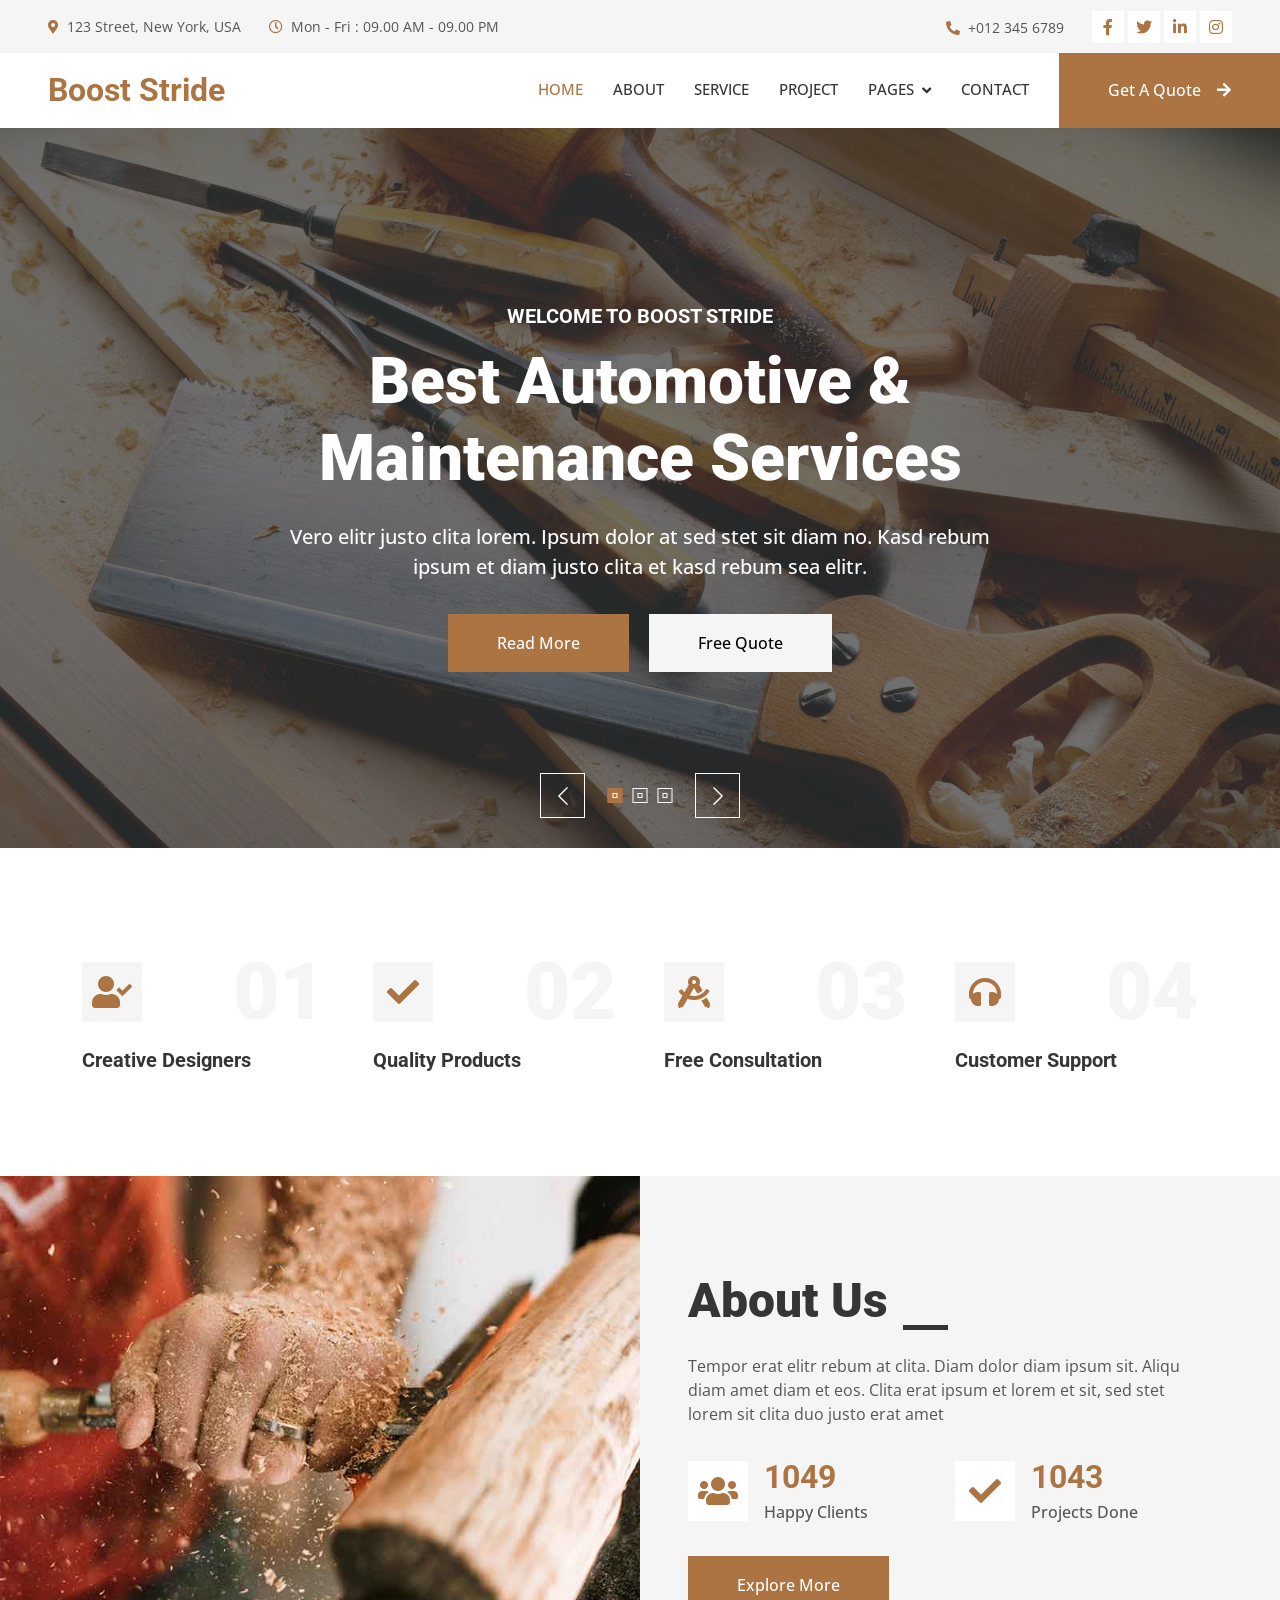
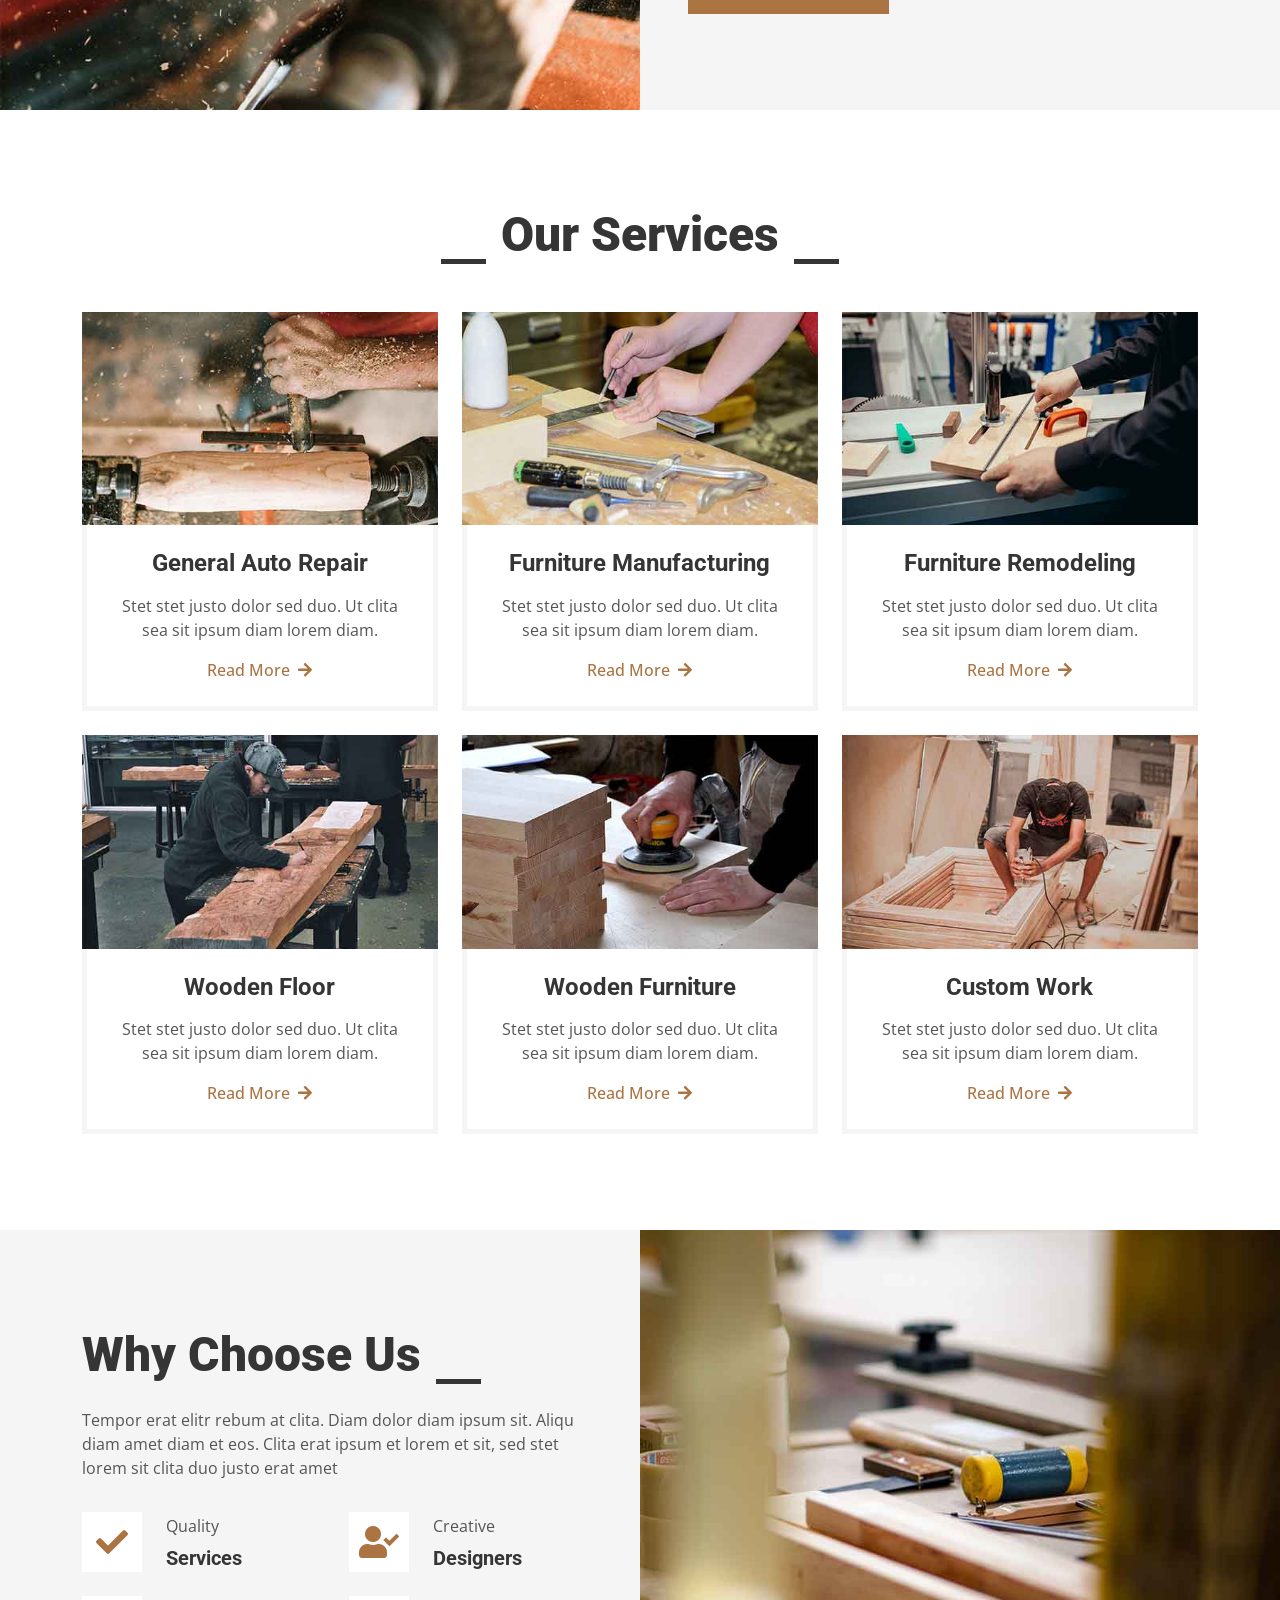
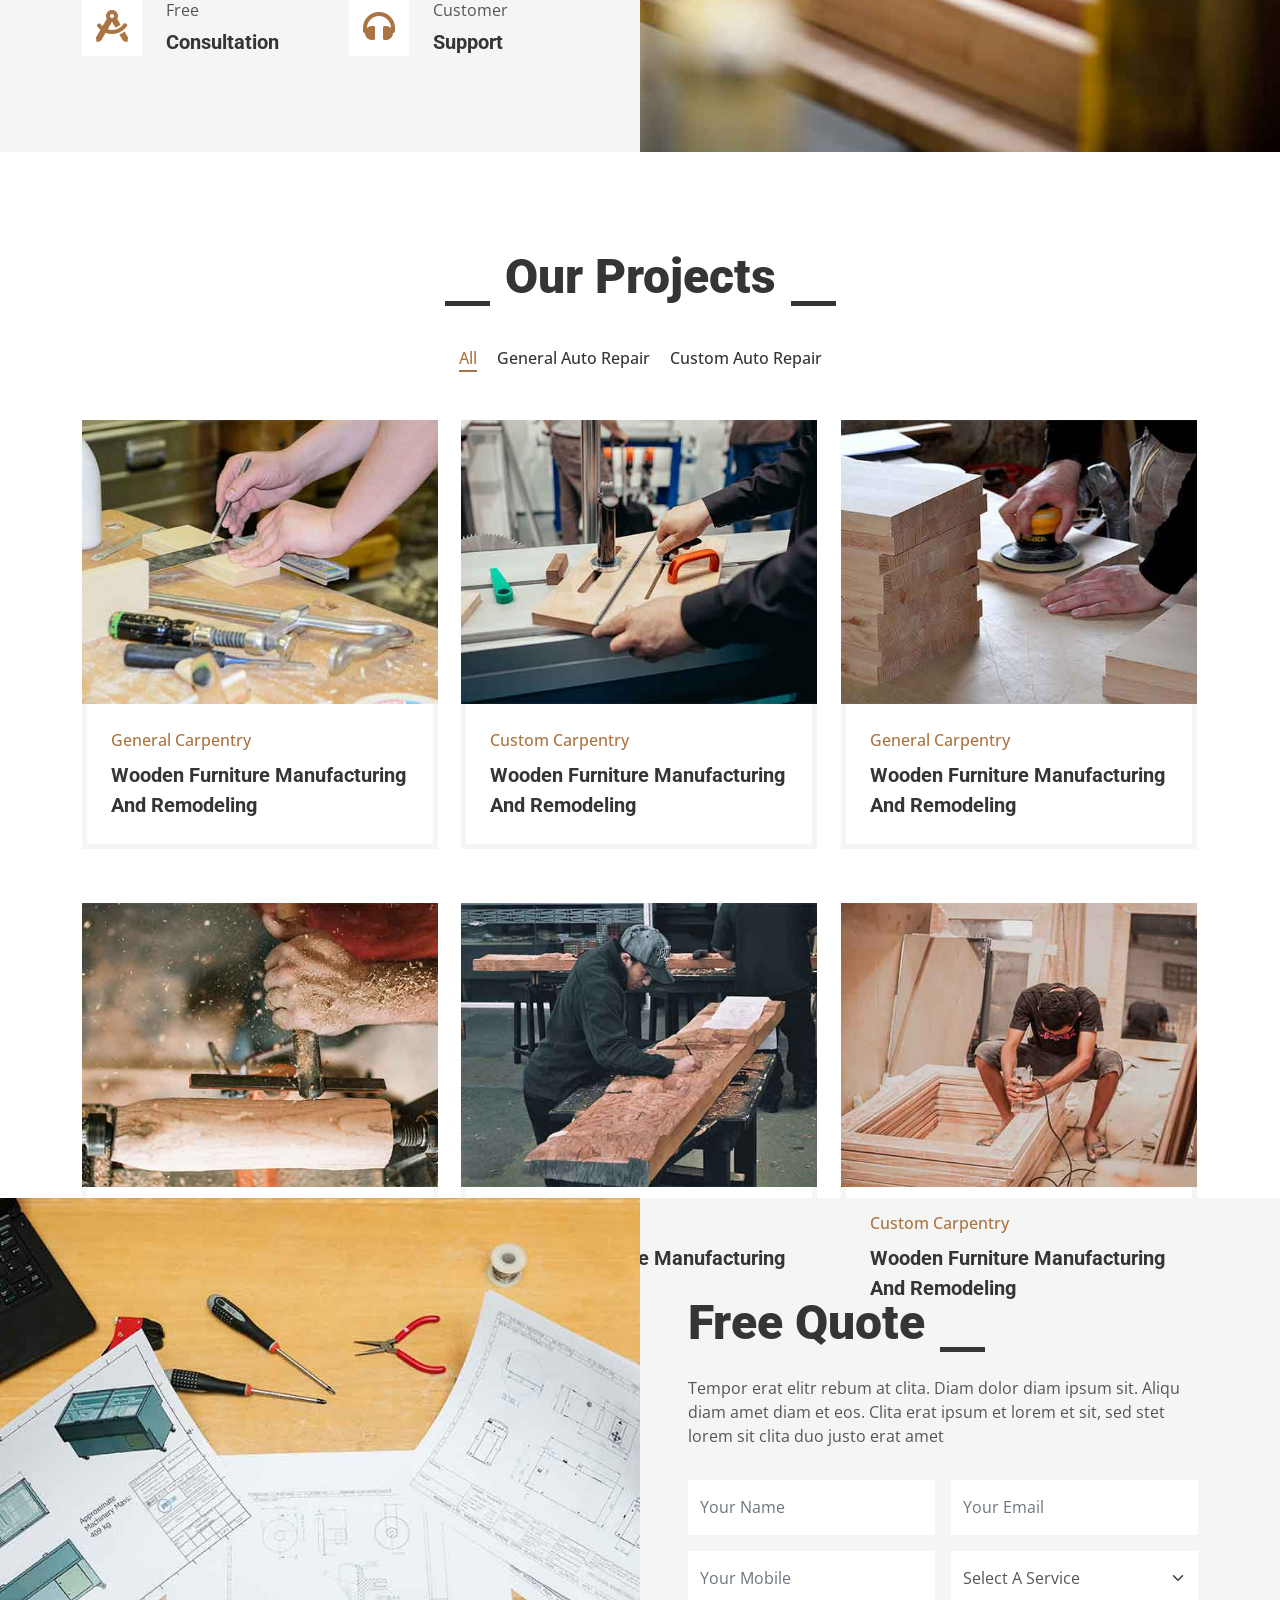
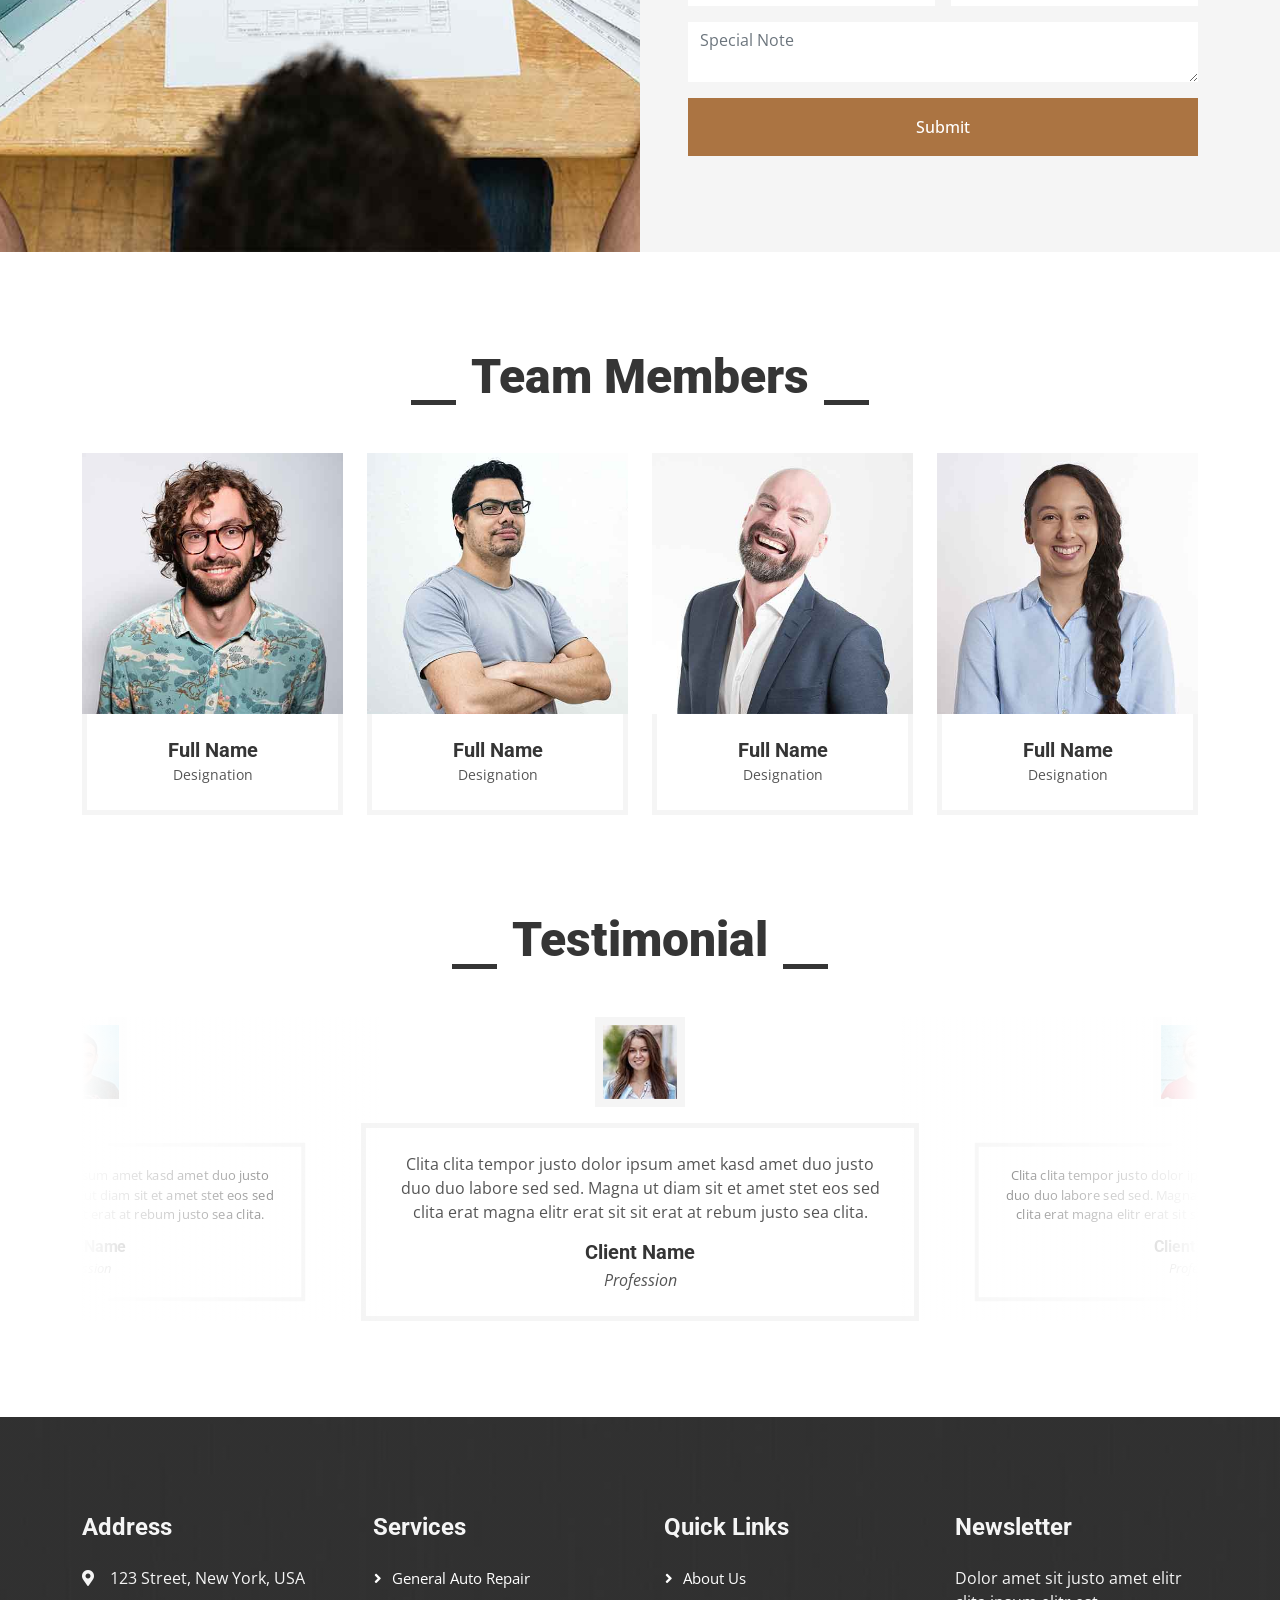
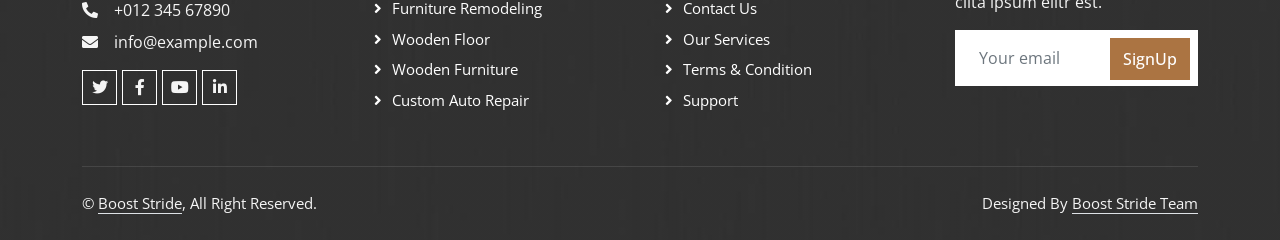
==== index.html @ af83fab2 "Project Begins" ====
<!DOCTYPE html>
<html lang="en">

<head>
    <meta charset="utf-8">
    <title>Boost Stride - Professional Auto Shop</title>
    <meta content="width=device-width, initial-scale=1.0" name="viewport">
    <meta content="" name="keywords">
    <meta content="" name="description">

    <!-- Favicon -->
    <link href="img/favicon.ico" rel="icon">

    <!-- Google Web Fonts -->
    <link rel="preconnect" href="https://fonts.googleapis.com">
    <link rel="preconnect" href="https://fonts.gstatic.com" crossorigin>
    <link
        href="https://fonts.googleapis.com/css2?family=Open+Sans:wght@400;500&family=Roboto:wght@500;700;900&display=swap"
        rel="stylesheet">

    <!-- Icon Font Stylesheet -->
    <link href="https://cdnjs.cloudflare.com/ajax/libs/font-awesome/5.10.0/css/all.min.css" rel="stylesheet">
    <link href="https://cdn.jsdelivr.net/npm/bootstrap-icons@1.4.1/font/bootstrap-icons.css" rel="stylesheet">

    <!-- Libraries Stylesheet -->
    <link href="lib/animate/animate.min.css" rel="stylesheet">
    <link href="lib/owlcarousel/assets/owl.carousel.min.css" rel="stylesheet">
    <link href="lib/lightbox/css/lightbox.min.css" rel="stylesheet">

    <!-- Customized Bootstrap Stylesheet -->
    <link href="css/bootstrap.min.css" rel="stylesheet">

    <!-- Template Stylesheet -->
    <link href="css/style.css" rel="stylesheet">
</head>

<body>
    <!-- Spinner Start -->
    <div id="spinner"
        class="show bg-white position-fixed translate-middle w-100 vh-100 top-50 start-50 d-flex align-items-center justify-content-center">
        <div class="spinner-grow text-primary" style="width: 3rem; height: 3rem;" role="status">
            <span class="sr-only">Loading...</span>
        </div>
    </div>
    <!-- Spinner End -->


    <!-- Topbar Start -->
    <div class="container-fluid bg-light p-0">
        <div class="row gx-0 d-none d-lg-flex">
            <div class="col-lg-7 px-5 text-start">
                <div class="h-100 d-inline-flex align-items-center py-3 me-4">
                    <small class="fa fa-map-marker-alt text-primary me-2"></small>
                    <small>123 Street, New York, USA</small>
                </div>
                <div class="h-100 d-inline-flex align-items-center py-3">
                    <small class="far fa-clock text-primary me-2"></small>
                    <small>Mon - Fri : 09.00 AM - 09.00 PM</small>
                </div>
            </div>
            <div class="col-lg-5 px-5 text-end">
                <div class="h-100 d-inline-flex align-items-center py-3 me-4">
                    <small class="fa fa-phone-alt text-primary me-2"></small>
                    <small>+012 345 6789</small>
                </div>
                <div class="h-100 d-inline-flex align-items-center">
                    <a class="btn btn-sm-square bg-white text-primary me-1" href=""><i
                            class="fab fa-facebook-f"></i></a>
                    <a class="btn btn-sm-square bg-white text-primary me-1" href=""><i class="fab fa-twitter"></i></a>
                    <a class="btn btn-sm-square bg-white text-primary me-1" href=""><i
                            class="fab fa-linkedin-in"></i></a>
                    <a class="btn btn-sm-square bg-white text-primary me-0" href=""><i class="fab fa-instagram"></i></a>
                </div>
            </div>
        </div>
    </div>
    <!-- Topbar End -->


    <!-- Navbar Start -->
    <nav class="navbar navbar-expand-lg bg-white navbar-light sticky-top p-0">
        <a href="index.html" class="navbar-brand d-flex align-items-center px-4 px-lg-5">
            <h2 class="m-0 text-primary">Boost Stride</h2>
        </a>
        <button type="button" class="navbar-toggler me-4" data-bs-toggle="collapse" data-bs-target="#navbarCollapse">
            <span class="navbar-toggler-icon"></span>
        </button>
        <div class="collapse navbar-collapse" id="navbarCollapse">
            <div class="navbar-nav ms-auto p-4 p-lg-0">
                <a href="index.html" class="nav-item nav-link active">Home</a>
                <a href="about.html" class="nav-item nav-link">About</a>
                <a href="service.html" class="nav-item nav-link">Service</a>
                <a href="project.html" class="nav-item nav-link">Project</a>
                <div class="nav-item dropdown">
                    <a href="#" class="nav-link dropdown-toggle" data-bs-toggle="dropdown">Pages</a>
                    <div class="dropdown-menu fade-up m-0">
                        <a href="feature.html" class="dropdown-item">Feature</a>
                        <a href="quote.html" class="dropdown-item">Free Quote</a>
                        <a href="team.html" class="dropdown-item">Our Team</a>
                        <a href="testimonial.html" class="dropdown-item">Testimonial</a>
                        <a href="404.html" class="dropdown-item">404 Page</a>
                    </div>
                </div>
                <a href="contact.html" class="nav-item nav-link">Contact</a>
            </div>
            <a href="" class="btn btn-primary py-4 px-lg-5 d-none d-lg-block">Get A Quote<i
                    class="fa fa-arrow-right ms-3"></i></a>
        </div>
    </nav>
    <!-- Navbar End -->


    <!-- Carousel Start -->
    <div class="container-fluid p-0 pb-5">
        <div class="owl-carousel header-carousel position-relative">
            <div class="owl-carousel-item position-relative">
                <img class="img-fluid" src="img/carousel-1.jpg" alt="">
                <div class="position-absolute top-0 start-0 w-100 h-100 d-flex align-items-center"
                    style="background: rgba(53, 53, 53, .7);">
                    <div class="container">
                        <div class="row justify-content-center">
                            <div class="col-12 col-lg-8 text-center">
                                <h5 class="text-white text-uppercase mb-3 animated slideInDown">Welcome To Boost Stride
                                </h5>
                                <h1 class="display-3 text-white animated slideInDown mb-4">Best Automotive & Maintenance
                                    Services</h1>
                                <p class="fs-5 fw-medium text-white mb-4 pb-2">Vero elitr justo clita lorem. Ipsum dolor
                                    at sed stet sit diam no. Kasd rebum ipsum et diam justo clita et kasd rebum sea
                                    elitr.</p>
                                <a href="" class="btn btn-primary py-md-3 px-md-5 me-3 animated slideInLeft">Read
                                    More</a>
                                <a href="" class="btn btn-light py-md-3 px-md-5 animated slideInRight">Free Quote</a>
                            </div>
                        </div>
                    </div>
                </div>
            </div>
            <div class="owl-carousel-item position-relative">
                <img class="img-fluid" src="img/carousel-2.jpg" alt="">
                <div class="position-absolute top-0 start-0 w-100 h-100 d-flex align-items-center"
                    style="background: rgba(53, 53, 53, .7);">
                    <div class="container">
                        <div class="row justify-content-center">
                            <div class="col-12 col-lg-8 text-center">
                                <h5 class="text-white text-uppercase mb-3 animated slideInDown">Welcome To Boost Stride
                                </h5>
                                <h1 class="display-3 text-white animated slideInDown mb-4">Best Automotive & Maintenance
                                    Services</h1>
                                <p class="fs-5 fw-medium text-white mb-4 pb-2">Vero elitr justo clita lorem. Ipsum dolor
                                    at sed stet sit diam no. Kasd rebum ipsum et diam justo clita et kasd rebum sea
                                    elitr.</p>
                                <a href="" class="btn btn-primary py-md-3 px-md-5 me-3 animated slideInLeft">Read
                                    More</a>
                                <a href="" class="btn btn-light py-md-3 px-md-5 animated slideInRight">Free Quote</a>
                            </div>
                        </div>
                    </div>
                </div>
            </div>
            <div class="owl-carousel-item position-relative">
                <img class="img-fluid" src="img/carousel-3.jpg" alt="">
                <div class="position-absolute top-0 start-0 w-100 h-100 d-flex align-items-center"
                    style="background: rgba(53, 53, 53, .7);">
                    <div class="container">
                        <div class="row justify-content-center">
                            <div class="col-12 col-lg-8 text-center">
                                <h5 class="text-white text-uppercase mb-3 animated slideInDown">Welcome To Boost Stride
                                </h5>
                                <h1 class="display-3 text-white animated slideInDown mb-4">Best Automotive & Maintenance
                                    Services</h1>
                                <p class="fs-5 fw-medium text-white mb-4 pb-2">Vero elitr justo clita lorem. Ipsum dolor
                                    at sed stet sit diam no. Kasd rebum ipsum et diam justo clita et kasd rebum sea
                                    elitr.</p>
                                <a href="" class="btn btn-primary py-md-3 px-md-5 me-3 animated slideInLeft">Read
                                    More</a>
                                <a href="" class="btn btn-light py-md-3 px-md-5 animated slideInRight">Free Quote</a>
                            </div>
                        </div>
                    </div>
                </div>
            </div>
        </div>
    </div>
    <!-- Carousel End -->


    <!-- Feature Start -->
    <div class="container-xxl py-5">
        <div class="container">
            <div class="row g-5">
                <div class="col-md-6 col-lg-3 wow fadeIn" data-wow-delay="0.1s">
                    <div class="d-flex align-items-center justify-content-between mb-2">
                        <div class="d-flex align-items-center justify-content-center bg-light"
                            style="width: 60px; height: 60px;">
                            <i class="fa fa-user-check fa-2x text-primary"></i>
                        </div>
                        <h1 class="display-1 text-light mb-0">01</h1>
                    </div>
                    <h5>Creative Designers</h5>
                </div>
                <div class="col-md-6 col-lg-3 wow fadeIn" data-wow-delay="0.3s">
                    <div class="d-flex align-items-center justify-content-between mb-2">
                        <div class="d-flex align-items-center justify-content-center bg-light"
                            style="width: 60px; height: 60px;">
                            <i class="fa fa-check fa-2x text-primary"></i>
                        </div>
                        <h1 class="display-1 text-light mb-0">02</h1>
                    </div>
                    <h5>Quality Products</h5>
                </div>
                <div class="col-md-6 col-lg-3 wow fadeIn" data-wow-delay="0.5s">
                    <div class="d-flex align-items-center justify-content-between mb-2">
                        <div class="d-flex align-items-center justify-content-center bg-light"
                            style="width: 60px; height: 60px;">
                            <i class="fa fa-drafting-compass fa-2x text-primary"></i>
                        </div>
                        <h1 class="display-1 text-light mb-0">03</h1>
                    </div>
                    <h5>Free Consultation</h5>
                </div>
                <div class="col-md-6 col-lg-3 wow fadeIn" data-wow-delay="0.7s">
                    <div class="d-flex align-items-center justify-content-between mb-2">
                        <div class="d-flex align-items-center justify-content-center bg-light"
                            style="width: 60px; height: 60px;">
                            <i class="fa fa-headphones fa-2x text-primary"></i>
                        </div>
                        <h1 class="display-1 text-light mb-0">04</h1>
                    </div>
                    <h5>Customer Support</h5>
                </div>
            </div>
        </div>
    </div>
    <!-- Feature Start -->



    <!-- About Start -->
    <div class="container-fluid bg-light overflow-hidden my-5 px-lg-0">
        <div class="container about px-lg-0">
            <div class="row g-0 mx-lg-0">
                <div class="col-lg-6 ps-lg-0" style="min-height: 400px;">
                    <div class="position-relative h-100">
                        <img class="position-absolute img-fluid w-100 h-100" src="img/about.jpg"
                            style="object-fit: cover;" alt="">
                    </div>
                </div>
                <div class="col-lg-6 about-text py-5 wow fadeIn" data-wow-delay="0.5s">
                    <div class="p-lg-5 pe-lg-0">
                        <div class="section-title text-start">
                            <h1 class="display-5 mb-4">About Us</h1>
                        </div>
                        <p class="mb-4 pb-2">Tempor erat elitr rebum at clita. Diam dolor diam ipsum sit. Aliqu diam
                            amet diam et eos. Clita erat ipsum et lorem et sit, sed stet lorem sit clita duo justo erat
                            amet</p>
                        <div class="row g-4 mb-4 pb-2">
                            <div class="col-sm-6 wow fadeIn" data-wow-delay="0.1s">
                                <div class="d-flex align-items-center">
                                    <div class="d-flex flex-shrink-0 align-items-center justify-content-center bg-white"
                                        style="width: 60px; height: 60px;">
                                        <i class="fa fa-users fa-2x text-primary"></i>
                                    </div>
                                    <div class="ms-3">
                                        <h2 class="text-primary mb-1" data-toggle="counter-up">1234</h2>
                                        <p class="fw-medium mb-0">Happy Clients</p>
                                    </div>
                                </div>
                            </div>
                            <div class="col-sm-6 wow fadeIn" data-wow-delay="0.3s">
                                <div class="d-flex align-items-center">
                                    <div class="d-flex flex-shrink-0 align-items-center justify-content-center bg-white"
                                        style="width: 60px; height: 60px;">
                                        <i class="fa fa-check fa-2x text-primary"></i>
                                    </div>
                                    <div class="ms-3">
                                        <h2 class="text-primary mb-1" data-toggle="counter-up">1234</h2>
                                        <p class="fw-medium mb-0">Projects Done</p>
                                    </div>
                                </div>
                            </div>
                        </div>
                        <a href="" class="btn btn-primary py-3 px-5">Explore More</a>
                    </div>
                </div>
            </div>
        </div>
    </div>
    <!-- About End -->


    <!-- Service Start -->
    <div class="container-xxl py-5">
        <div class="container">
            <div class="section-title text-center">
                <h1 class="display-5 mb-5">Our Services</h1>
            </div>
            <div class="row g-4">
                <div class="col-md-6 col-lg-4 wow fadeInUp" data-wow-delay="0.1s">
                    <div class="service-item">
                        <div class="overflow-hidden">
                            <img class="img-fluid" src="img/service-1.jpg" alt="">
                        </div>
                        <div class="p-4 text-center border border-5 border-light border-top-0">
                            <h4 class="mb-3">General Auto Repair</h4>
                            <p>Stet stet justo dolor sed duo. Ut clita sea sit ipsum diam lorem diam.</p>
                            <a class="fw-medium" href="">Read More<i class="fa fa-arrow-right ms-2"></i></a>
                        </div>
                    </div>
                </div>
                <div class="col-md-6 col-lg-4 wow fadeInUp" data-wow-delay="0.3s">
                    <div class="service-item">
                        <div class="overflow-hidden">
                            <img class="img-fluid" src="img/service-2.jpg" alt="">
                        </div>
                        <div class="p-4 text-center border border-5 border-light border-top-0">
                            <h4 class="mb-3">Furniture Manufacturing</h4>
                            <p>Stet stet justo dolor sed duo. Ut clita sea sit ipsum diam lorem diam.</p>
                            <a class="fw-medium" href="">Read More<i class="fa fa-arrow-right ms-2"></i></a>
                        </div>
                    </div>
                </div>
                <div class="col-md-6 col-lg-4 wow fadeInUp" data-wow-delay="0.5s">
                    <div class="service-item">
                        <div class="overflow-hidden">
                            <img class="img-fluid" src="img/service-3.jpg" alt="">
                        </div>
                        <div class="p-4 text-center border border-5 border-light border-top-0">
                            <h4 class="mb-3">Furniture Remodeling</h4>
                            <p>Stet stet justo dolor sed duo. Ut clita sea sit ipsum diam lorem diam.</p>
                            <a class="fw-medium" href="">Read More<i class="fa fa-arrow-right ms-2"></i></a>
                        </div>
                    </div>
                </div>
                <div class="col-md-6 col-lg-4 wow fadeInUp" data-wow-delay="0.1s">
                    <div class="service-item">
                        <div class="overflow-hidden">
                            <img class="img-fluid" src="img/service-4.jpg" alt="">
                        </div>
                        <div class="p-4 text-center border border-5 border-light border-top-0">
                            <h4 class="mb-3">Wooden Floor</h4>
                            <p>Stet stet justo dolor sed duo. Ut clita sea sit ipsum diam lorem diam.</p>
                            <a class="fw-medium" href="">Read More<i class="fa fa-arrow-right ms-2"></i></a>
                        </div>
                    </div>
                </div>
                <div class="col-md-6 col-lg-4 wow fadeInUp" data-wow-delay="0.3s">
                    <div class="service-item">
                        <div class="overflow-hidden">
                            <img class="img-fluid" src="img/service-5.jpg" alt="">
                        </div>
                        <div class="p-4 text-center border border-5 border-light border-top-0">
                            <h4 class="mb-3">Wooden Furniture</h4>
                            <p>Stet stet justo dolor sed duo. Ut clita sea sit ipsum diam lorem diam.</p>
                            <a class="fw-medium" href="">Read More<i class="fa fa-arrow-right ms-2"></i></a>
                        </div>
                    </div>
                </div>
                <div class="col-md-6 col-lg-4 wow fadeInUp" data-wow-delay="0.5s">
                    <div class="service-item">
                        <div class="overflow-hidden">
                            <img class="img-fluid" src="img/service-6.jpg" alt="">
                        </div>
                        <div class="p-4 text-center border border-5 border-light border-top-0">
                            <h4 class="mb-3">Custom Work</h4>
                            <p>Stet stet justo dolor sed duo. Ut clita sea sit ipsum diam lorem diam.</p>
                            <a class="fw-medium" href="">Read More<i class="fa fa-arrow-right ms-2"></i></a>
                        </div>
                    </div>
                </div>
            </div>
        </div>
    </div>
    <!-- Service End -->


    <!-- Feature Start -->
    <div class="container-fluid bg-light overflow-hidden my-5 px-lg-0">
        <div class="container feature px-lg-0">
            <div class="row g-0 mx-lg-0">
                <div class="col-lg-6 feature-text py-5 wow fadeIn" data-wow-delay="0.5s">
                    <div class="p-lg-5 ps-lg-0">
                        <div class="section-title text-start">
                            <h1 class="display-5 mb-4">Why Choose Us</h1>
                        </div>
                        <p class="mb-4 pb-2">Tempor erat elitr rebum at clita. Diam dolor diam ipsum sit. Aliqu diam
                            amet diam et eos. Clita erat ipsum et lorem et sit, sed stet lorem sit clita duo justo erat
                            amet</p>
                        <div class="row g-4">
                            <div class="col-6">
                                <div class="d-flex align-items-center">
                                    <div class="d-flex flex-shrink-0 align-items-center justify-content-center bg-white"
                                        style="width: 60px; height: 60px;">
                                        <i class="fa fa-check fa-2x text-primary"></i>
                                    </div>
                                    <div class="ms-4">
                                        <p class="mb-2">Quality</p>
                                        <h5 class="mb-0">Services</h5>
                                    </div>
                                </div>
                            </div>
                            <div class="col-6">
                                <div class="d-flex align-items-center">
                                    <div class="d-flex flex-shrink-0 align-items-center justify-content-center bg-white"
                                        style="width: 60px; height: 60px;">
                                        <i class="fa fa-user-check fa-2x text-primary"></i>
                                    </div>
                                    <div class="ms-4">
                                        <p class="mb-2">Creative</p>
                                        <h5 class="mb-0">Designers</h5>
                                    </div>
                                </div>
                            </div>
                            <div class="col-6">
                                <div class="d-flex align-items-center">
                                    <div class="d-flex flex-shrink-0 align-items-center justify-content-center bg-white"
                                        style="width: 60px; height: 60px;">
                                        <i class="fa fa-drafting-compass fa-2x text-primary"></i>
                                    </div>
                                    <div class="ms-4">
                                        <p class="mb-2">Free</p>
                                        <h5 class="mb-0">Consultation</h5>
                                    </div>
                                </div>
                            </div>
                            <div class="col-6">
                                <div class="d-flex align-items-center">
                                    <div class="d-flex flex-shrink-0 align-items-center justify-content-center bg-white"
                                        style="width: 60px; height: 60px;">
                                        <i class="fa fa-headphones fa-2x text-primary"></i>
                                    </div>
                                    <div class="ms-4">
                                        <p class="mb-2">Customer</p>
                                        <h5 class="mb-0">Support</h5>
                                    </div>
                                </div>
                            </div>
                        </div>
                    </div>
                </div>
                <div class="col-lg-6 pe-lg-0" style="min-height: 400px;">
                    <div class="position-relative h-100">
                        <img class="position-absolute img-fluid w-100 h-100" src="img/feature.jpg"
                            style="object-fit: cover;" alt="">
                    </div>
                </div>
            </div>
        </div>
    </div>
    <!-- Feature End -->


    <!-- Projects Start -->
    <div class="container-xxl py-5">
        <div class="container">
            <div class="section-title text-center">
                <h1 class="display-5 mb-5">Our Projects</h1>
            </div>
            <div class="row mt-n2 wow fadeInUp" data-wow-delay="0.3s">
                <div class="col-12 text-center">
                    <ul class="list-inline mb-5" id="portfolio-flters">
                        <li class="mx-2 active" data-filter="*">All</li>
                        <li class="mx-2" data-filter=".first">General Auto Repair</li>
                        <li class="mx-2" data-filter=".second">Custom Auto Repair</li>
                    </ul>
                </div>
            </div>
            <div class="row g-4 portfolio-container">
                <div class="col-lg-4 col-md-6 portfolio-item first wow fadeInUp" data-wow-delay="0.1s">
                    <div class="rounded overflow-hidden">
                        <div class="position-relative overflow-hidden">
                            <img class="img-fluid w-100" src="img/portfolio-1.jpg" alt="">
                            <div class="portfolio-overlay">
                                <a class="btn btn-square btn-outline-light mx-1" href="img/portfolio-1.jpg"
                                    data-lightbox="portfolio"><i class="fa fa-eye"></i></a>
                                <a class="btn btn-square btn-outline-light mx-1" href=""><i class="fa fa-link"></i></a>
                            </div>
                        </div>
                        <div class="border border-5 border-light border-top-0 p-4">
                            <p class="text-primary fw-medium mb-2">General Carpentry</p>
                            <h5 class="lh-base mb-0">Wooden Furniture Manufacturing And Remodeling</a>
                        </div>
                    </div>
                </div>
                <div class="col-lg-4 col-md-6 portfolio-item second wow fadeInUp" data-wow-delay="0.3s">
                    <div class="rounded overflow-hidden">
                        <div class="position-relative overflow-hidden">
                            <img class="img-fluid w-100" src="img/portfolio-2.jpg" alt="">
                            <div class="portfolio-overlay">
                                <a class="btn btn-square btn-outline-light mx-1" href="img/portfolio-2.jpg"
                                    data-lightbox="portfolio"><i class="fa fa-eye"></i></a>
                                <a class="btn btn-square btn-outline-light mx-1" href=""><i class="fa fa-link"></i></a>
                            </div>
                        </div>
                        <div class="border border-5 border-light border-top-0 p-4">
                            <p class="text-primary fw-medium mb-2">Custom Carpentry</p>
                            <h5 class="lh-base mb-0">Wooden Furniture Manufacturing And Remodeling</a>
                        </div>
                    </div>
                </div>
                <div class="col-lg-4 col-md-6 portfolio-item first wow fadeInUp" data-wow-delay="0.5s">
                    <div class="rounded overflow-hidden">
                        <div class="position-relative overflow-hidden">
                            <img class="img-fluid w-100" src="img/portfolio-3.jpg" alt="">
                            <div class="portfolio-overlay">
                                <a class="btn btn-square btn-outline-light mx-1" href="img/portfolio-3.jpg"
                                    data-lightbox="portfolio"><i class="fa fa-eye"></i></a>
                                <a class="btn btn-square btn-outline-light mx-1" href=""><i class="fa fa-link"></i></a>
                            </div>
                        </div>
                        <div class="border border-5 border-light border-top-0 p-4">
                            <p class="text-primary fw-medium mb-2">General Carpentry</p>
                            <h5 class="lh-base mb-0">Wooden Furniture Manufacturing And Remodeling</a>
                        </div>
                    </div>
                </div>
                <div class="col-lg-4 col-md-6 portfolio-item second wow fadeInUp" data-wow-delay="0.1s">
                    <div class="rounded overflow-hidden">
                        <div class="position-relative overflow-hidden">
                            <img class="img-fluid w-100" src="img/portfolio-4.jpg" alt="">
                            <div class="portfolio-overlay">
                                <a class="btn btn-square btn-outline-light mx-1" href="img/portfolio-4.jpg"
                                    data-lightbox="portfolio"><i class="fa fa-eye"></i></a>
                                <a class="btn btn-square btn-outline-light mx-1" href=""><i class="fa fa-link"></i></a>
                            </div>
                        </div>
                        <div class="border border-5 border-light border-top-0 p-4">
                            <p class="text-primary fw-medium mb-2">Custom Carpentry</p>
                            <h5 class="lh-base mb-0">Wooden Furniture Manufacturing And Remodeling</a>
                        </div>
                    </div>
                </div>
                <div class="col-lg-4 col-md-6 portfolio-item first wow fadeInUp" data-wow-delay="0.3s">
                    <div class="rounded overflow-hidden">
                        <div class="position-relative overflow-hidden">
                            <img class="img-fluid w-100" src="img/portfolio-5.jpg" alt="">
                            <div class="portfolio-overlay">
                                <a class="btn btn-square btn-outline-light mx-1" href="img/portfolio-5.jpg"
                                    data-lightbox="portfolio"><i class="fa fa-eye"></i></a>
                                <a class="btn btn-square btn-outline-light mx-1" href=""><i class="fa fa-link"></i></a>
                            </div>
                        </div>
                        <div class="border border-5 border-light border-top-0 p-4">
                            <p class="text-primary fw-medium mb-2">General Carpentry</p>
                            <h5 class="lh-base mb-0">Wooden Furniture Manufacturing And Remodeling</a>
                        </div>
                    </div>
                </div>
                <div class="col-lg-4 col-md-6 portfolio-item second wow fadeInUp" data-wow-delay="0.5s">
                    <div class="rounded overflow-hidden">
                        <div class="position-relative overflow-hidden">
                            <img class="img-fluid w-100" src="img/portfolio-6.jpg" alt="">
                            <div class="portfolio-overlay">
                                <a class="btn btn-square btn-outline-light mx-1" href="img/portfolio-6.jpg"
                                    data-lightbox="portfolio"><i class="fa fa-eye"></i></a>
                                <a class="btn btn-square btn-outline-light mx-1" href=""><i class="fa fa-link"></i></a>
                            </div>
                        </div>
                        <div class="border border-5 border-light border-top-0 p-4">
                            <p class="text-primary fw-medium mb-2">Custom Carpentry</p>
                            <h5 class="lh-base mb-0">Wooden Furniture Manufacturing And Remodeling</a>
                        </div>
                    </div>
                </div>
            </div>
        </div>
    </div>
    <!-- Projects End -->


    <!-- Quote Start -->
    <div class="container-fluid bg-light overflow-hidden my-5 px-lg-0">
        <div class="container quote px-lg-0">
            <div class="row g-0 mx-lg-0">
                <div class="col-lg-6 ps-lg-0" style="min-height: 400px;">
                    <div class="position-relative h-100">
                        <img class="position-absolute img-fluid w-100 h-100" src="img/quote.jpg"
                            style="object-fit: cover;" alt="">
                    </div>
                </div>
                <div class="col-lg-6 quote-text py-5 wow fadeIn" data-wow-delay="0.5s">
                    <div class="p-lg-5 pe-lg-0">
                        <div class="section-title text-start">
                            <h1 class="display-5 mb-4">Free Quote</h1>
                        </div>
                        <p class="mb-4 pb-2">Tempor erat elitr rebum at clita. Diam dolor diam ipsum sit. Aliqu diam
                            amet diam et eos. Clita erat ipsum et lorem et sit, sed stet lorem sit clita duo justo erat
                            amet</p>
                        <form>
                            <div class="row g-3">
                                <div class="col-12 col-sm-6">
                                    <input type="text" class="form-control border-0" placeholder="Your Name"
                                        style="height: 55px;">
                                </div>
                                <div class="col-12 col-sm-6">
                                    <input type="email" class="form-control border-0" placeholder="Your Email"
                                        style="height: 55px;">
                                </div>
                                <div class="col-12 col-sm-6">
                                    <input type="text" class="form-control border-0" placeholder="Your Mobile"
                                        style="height: 55px;">
                                </div>
                                <div class="col-12 col-sm-6">
                                    <select class="form-select border-0" style="height: 55px;">
                                        <option selected>Select A Service</option>
                                        <option value="1">Service 1</option>
                                        <option value="2">Service 2</option>
                                        <option value="3">Service 3</option>
                                    </select>
                                </div>
                                <div class="col-12">
                                    <textarea class="form-control border-0" placeholder="Special Note"></textarea>
                                </div>
                                <div class="col-12">
                                    <button class="btn btn-primary w-100 py-3" type="submit">Submit</button>
                                </div>
                            </div>
                        </form>
                    </div>
                </div>
            </div>
        </div>
    </div>
    <!-- Quote End -->


    <!-- Team Start -->
    <div class="container-xxl py-5">
        <div class="container">
            <div class="section-title text-center">
                <h1 class="display-5 mb-5">Team Members</h1>
            </div>
            <div class="row g-4">
                <div class="col-lg-3 col-md-6 wow fadeInUp" data-wow-delay="0.1s">
                    <div class="team-item">
                        <div class="overflow-hidden position-relative">
                            <img class="img-fluid" src="img/team-1.jpg" alt="">
                            <div class="team-social">
                                <a class="btn btn-square" href=""><i class="fab fa-facebook-f"></i></a>
                                <a class="btn btn-square" href=""><i class="fab fa-twitter"></i></a>
                                <a class="btn btn-square" href=""><i class="fab fa-instagram"></i></a>
                            </div>
                        </div>
                        <div class="text-center border border-5 border-light border-top-0 p-4">
                            <h5 class="mb-0">Full Name</h5>
                            <small>Designation</small>
                        </div>
                    </div>
                </div>
                <div class="col-lg-3 col-md-6 wow fadeInUp" data-wow-delay="0.3s">
                    <div class="team-item">
                        <div class="overflow-hidden position-relative">
                            <img class="img-fluid" src="img/team-2.jpg" alt="">
                            <div class="team-social">
                                <a class="btn btn-square" href=""><i class="fab fa-facebook-f"></i></a>
                                <a class="btn btn-square" href=""><i class="fab fa-twitter"></i></a>
                                <a class="btn btn-square" href=""><i class="fab fa-instagram"></i></a>
                            </div>
                        </div>
                        <div class="text-center border border-5 border-light border-top-0 p-4">
                            <h5 class="mb-0">Full Name</h5>
                            <small>Designation</small>
                        </div>
                    </div>
                </div>
                <div class="col-lg-3 col-md-6 wow fadeInUp" data-wow-delay="0.5s">
                    <div class="team-item">
                        <div class="overflow-hidden position-relative">
                            <img class="img-fluid" src="img/team-3.jpg" alt="">
                            <div class="team-social">
                                <a class="btn btn-square" href=""><i class="fab fa-facebook-f"></i></a>
                                <a class="btn btn-square" href=""><i class="fab fa-twitter"></i></a>
                                <a class="btn btn-square" href=""><i class="fab fa-instagram"></i></a>
                            </div>
                        </div>
                        <div class="text-center border border-5 border-light border-top-0 p-4">
                            <h5 class="mb-0">Full Name</h5>
                            <small>Designation</small>
                        </div>
                    </div>
                </div>
                <div class="col-lg-3 col-md-6 wow fadeInUp" data-wow-delay="0.7s">
                    <div class="team-item">
                        <div class="overflow-hidden position-relative">
                            <img class="img-fluid" src="img/team-4.jpg" alt="">
                            <div class="team-social">
                                <a class="btn btn-square" href=""><i class="fab fa-facebook-f"></i></a>
                                <a class="btn btn-square" href=""><i class="fab fa-twitter"></i></a>
                                <a class="btn btn-square" href=""><i class="fab fa-instagram"></i></a>
                            </div>
                        </div>
                        <div class="text-center border border-5 border-light border-top-0 p-4">
                            <h5 class="mb-0">Full Name</h5>
                            <small>Designation</small>
                        </div>
                    </div>
                </div>
            </div>
        </div>
    </div>
    <!-- Team End -->


    <!-- Testimonial Start -->
    <div class="container-xxl py-5 wow fadeInUp" data-wow-delay="0.1s">
        <div class="container">
            <div class="section-title text-center">
                <h1 class="display-5 mb-5">Testimonial</h1>
            </div>
            <div class="owl-carousel testimonial-carousel">
                <div class="testimonial-item text-center">
                    <img class="img-fluid bg-light p-2 mx-auto mb-3" src="img/testimonial-1.jpg"
                        style="width: 90px; height: 90px;">
                    <div class="testimonial-text text-center p-4">
                        <p>Clita clita tempor justo dolor ipsum amet kasd amet duo justo duo duo labore sed sed. Magna
                            ut diam sit et amet stet eos sed clita erat magna elitr erat sit sit erat at rebum justo sea
                            clita.</p>
                        <h5 class="mb-1">Client Name</h5>
                        <span class="fst-italic">Profession</span>
                    </div>
                </div>
                <div class="testimonial-item text-center">
                    <img class="img-fluid bg-light p-2 mx-auto mb-3" src="img/testimonial-2.jpg"
                        style="width: 90px; height: 90px;">
                    <div class="testimonial-text text-center p-4">
                        <p>Clita clita tempor justo dolor ipsum amet kasd amet duo justo duo duo labore sed sed. Magna
                            ut diam sit et amet stet eos sed clita erat magna elitr erat sit sit erat at rebum justo sea
                            clita.</p>
                        <h5 class="mb-1">Client Name</h5>
                        <span class="fst-italic">Profession</span>
                    </div>
                </div>
                <div class="testimonial-item text-center">
                    <img class="img-fluid bg-light p-2 mx-auto mb-3" src="img/testimonial-3.jpg"
                        style="width: 90px; height: 90px;">
                    <div class="testimonial-text text-center p-4">
                        <p>Clita clita tempor justo dolor ipsum amet kasd amet duo justo duo duo labore sed sed. Magna
                            ut diam sit et amet stet eos sed clita erat magna elitr erat sit sit erat at rebum justo sea
                            clita.</p>
                        <h5 class="mb-1">Client Name</h5>
                        <span class="fst-italic">Profession</span>
                    </div>
                </div>
            </div>
        </div>
    </div>
    <!-- Testimonial End -->


    <!-- Footer Start -->
    <div class="container-fluid bg-dark text-light footer mt-5 pt-5 wow fadeIn" data-wow-delay="0.1s">
        <div class="container py-5">
            <div class="row g-5">
                <div class="col-lg-3 col-md-6">
                    <h4 class="text-light mb-4">Address</h4>
                    <p class="mb-2"><i class="fa fa-map-marker-alt me-3"></i>123 Street, New York, USA</p>
                    <p class="mb-2"><i class="fa fa-phone-alt me-3"></i>+012 345 67890</p>
                    <p class="mb-2"><i class="fa fa-envelope me-3"></i>info@example.com</p>
                    <div class="d-flex pt-2">
                        <a class="btn btn-outline-light btn-social" href=""><i class="fab fa-twitter"></i></a>
                        <a class="btn btn-outline-light btn-social" href=""><i class="fab fa-facebook-f"></i></a>
                        <a class="btn btn-outline-light btn-social" href=""><i class="fab fa-youtube"></i></a>
                        <a class="btn btn-outline-light btn-social" href=""><i class="fab fa-linkedin-in"></i></a>
                    </div>
                </div>
                <div class="col-lg-3 col-md-6">
                    <h4 class="text-light mb-4">Services</h4>
                    <a class="btn btn-link" href="">General Auto Repair</a>
                    <a class="btn btn-link" href="">Furniture Remodeling</a>
                    <a class="btn btn-link" href="">Wooden Floor</a>
                    <a class="btn btn-link" href="">Wooden Furniture</a>
                    <a class="btn btn-link" href="">Custom Auto Repair</a>
                </div>
                <div class="col-lg-3 col-md-6">
                    <h4 class="text-light mb-4">Quick Links</h4>
                    <a class="btn btn-link" href="">About Us</a>
                    <a class="btn btn-link" href="">Contact Us</a>
                    <a class="btn btn-link" href="">Our Services</a>
                    <a class="btn btn-link" href="">Terms & Condition</a>
                    <a class="btn btn-link" href="">Support</a>
                </div>
                <div class="col-lg-3 col-md-6">
                    <h4 class="text-light mb-4">Newsletter</h4>
                    <p>Dolor amet sit justo amet elitr clita ipsum elitr est.</p>
                    <div class="position-relative mx-auto" style="max-width: 400px;">
                        <input class="form-control border-0 w-100 py-3 ps-4 pe-5" type="text" placeholder="Your email">
                        <button type="button"
                            class="btn btn-primary py-2 position-absolute top-0 end-0 mt-2 me-2">SignUp</button>
                    </div>
                </div>
            </div>
        </div>
        <div class="container">
            <div class="copyright">
                <div class="row">
                    <div class="col-md-6 text-center text-md-start mb-3 mb-md-0">
                        &copy; <a class="border-bottom" href="#">Boost Stride</a>, All Right Reserved.
                    </div>
                    <div class="col-md-6 text-center text-md-end">
                        Designed By <a class="border-bottom" href="#">Boost Stride Team</a>
                    </div>
                </div>
            </div>
        </div>
    </div>
    <!-- Footer End -->


    <!-- Back to Top -->
    <a href="#" class="btn btn-lg btn-primary btn-lg-square rounded-0 back-to-top"><i class="bi bi-arrow-up"></i></a>


    <!-- JavaScript Libraries -->
    <script src="https://code.jquery.com/jquery-3.4.1.min.js"></script>
    <script src="https://cdn.jsdelivr.net/npm/bootstrap@5.0.0/dist/js/bootstrap.bundle.min.js"></script>
    <script src="lib/wow/wow.min.js"></script>
    <script src="lib/easing/easing.min.js"></script>
    <script src="lib/waypoints/waypoints.min.js"></script>
    <script src="lib/counterup/counterup.min.js"></script>
    <script src="lib/owlcarousel/owl.carousel.min.js"></script>
    <script src="lib/isotope/isotope.pkgd.min.js"></script>
    <script src="lib/lightbox/js/lightbox.min.js"></script>

    <!-- Template Javascript -->
    <script src="js/main.js"></script>
</body>

</html>
---- css/style.css ----
/********** Template CSS **********/
:root {
    --primary: #AB7442;
    --light: #F5F5F5;
    --dark: #353535;
}

.fw-medium {
    font-weight: 500 !important;
}

.fw-bold {
    font-weight: 700 !important;
}

.fw-black {
    font-weight: 900 !important;
}

.back-to-top {
    position: fixed;
    display: none;
    right: 45px;
    bottom: 45px;
    z-index: 99;
}


/*** Spinner ***/
#spinner {
    opacity: 0;
    visibility: hidden;
    transition: opacity .5s ease-out, visibility 0s linear .5s;
    z-index: 99999;
}

#spinner.show {
    transition: opacity .5s ease-out, visibility 0s linear 0s;
    visibility: visible;
    opacity: 1;
}


/*** Button ***/
.btn {
    font-weight: 500;
    transition: .5s;
}

.btn.btn-primary,
.btn.btn-secondary {
    color: #FFFFFF;
}

.btn-square {
    width: 38px;
    height: 38px;
}

.btn-sm-square {
    width: 32px;
    height: 32px;
}

.btn-lg-square {
    width: 48px;
    height: 48px;
}

.btn-square,
.btn-sm-square,
.btn-lg-square {
    padding: 0;
    display: flex;
    align-items: center;
    justify-content: center;
    font-weight: normal;
}

/*** Navbar ***/
.navbar .dropdown-toggle::after {
    border: none;
    content: "\f107";
    font-family: "Font Awesome 5 Free";
    font-weight: 900;
    vertical-align: middle;
    margin-left: 8px;
}

.navbar-light .navbar-nav .nav-link {
    margin-right: 30px;
    padding: 25px 0;
    color: #FFFFFF;
    font-size: 15px;
    font-weight: 500;
    text-transform: uppercase;
    outline: none;
}

.navbar-light .navbar-nav .nav-link:hover,
.navbar-light .navbar-nav .nav-link.active {
    color: var(--primary);
}

@media (max-width: 991.98px) {
    .navbar-light .navbar-nav .nav-link  {
        margin-right: 0;
        padding: 10px 0;
    }

    .navbar-light .navbar-nav {
        border-top: 1px solid #EEEEEE;
    }
}

.navbar-light .navbar-brand,
.navbar-light a.btn {
    height: 75px;
}

.navbar-light .navbar-nav .nav-link {
    color: var(--dark);
    font-weight: 500;
}

.navbar-light.sticky-top {
    top: -100px;
    transition: .5s;
}

@media (min-width: 992px) {
    .navbar .nav-item .dropdown-menu {
        display: block;
        border: none;
        margin-top: 0;
        top: 150%;
        opacity: 0;
        visibility: hidden;
        transition: .5s;
    }

    .navbar .nav-item:hover .dropdown-menu {
        top: 100%;
        visibility: visible;
        transition: .5s;
        opacity: 1;
    }
}


/*** Header ***/
@media (max-width: 768px) {
    .header-carousel .owl-carousel-item {
        position: relative;
        min-height: 500px;
    }
    
    .header-carousel .owl-carousel-item img {
        position: absolute;
        width: 100%;
        height: 100%;
        object-fit: cover;
    }

    .header-carousel .owl-carousel-item h5,
    .header-carousel .owl-carousel-item p {
        font-size: 14px !important;
        font-weight: 400 !important;
    }

    .header-carousel .owl-carousel-item h1 {
        font-size: 30px;
        font-weight: 600;
    }
}

.header-carousel .owl-nav {
    position: absolute;
    width: 200px;
    height: 45px;
    bottom: 30px;
    left: 50%;
    transform: translateX(-50%);
    display: flex;
    justify-content: space-between;
}

.header-carousel .owl-nav .owl-prev,
.header-carousel .owl-nav .owl-next {
    width: 45px;
    height: 45px;
    display: flex;
    align-items: center;
    justify-content: center;
    color: #FFFFFF;
    background: transparent;
    border: 1px solid #FFFFFF;
    font-size: 22px;
    transition: .5s;
}

.header-carousel .owl-nav .owl-prev:hover,
.header-carousel .owl-nav .owl-next:hover {
    background: var(--primary);
    border-color: var(--primary);
}

.header-carousel .owl-dots {
    position: absolute;
    height: 45px;
    bottom: 30px;
    left: 50%;
    transform: translateX(-50%);
    display: flex;
    align-items: center;
    justify-content: center;
}

.header-carousel .owl-dot {
    position: relative;
    display: inline-block;
    margin: 0 5px;
    width: 15px;
    height: 15px;
    background: transparent;
    border: 1px solid #FFFFFF;
    transition: .5s;
}

.header-carousel .owl-dot::after {
    position: absolute;
    content: "";
    width: 5px;
    height: 5px;
    top: 4px;
    left: 4px;
    background: transparent;
    border: 1px solid #FFFFFF;
}

.header-carousel .owl-dot.active {
    background: var(--primary);
    border-color: var(--primary);
}

.page-header {
    background: linear-gradient(rgba(53, 53, 53, .7), rgba(53, 53, 53, .7)), url(../img/carousel-1.jpg) center center no-repeat;
    background-size: cover;
}

.breadcrumb-item + .breadcrumb-item::before {
    color: var(--light);
}


/*** Section Title ***/
.section-title h1 {
    position: relative;
    display: inline-block;
    padding: 0 60px;
}

.section-title.text-start h1 {
    padding-left: 0;
}

.section-title h1::before,
.section-title h1::after {
    position: absolute;
    content: "";
    width: 45px;
    height: 5px;
    bottom: 0;
    background: var(--dark);
}

.section-title h1::before {
    left: 0;
}

.section-title h1::after {
    right: 0;
}

.section-title.text-start h1::before {
    display: none;
}


/*** About ***/
@media (min-width: 992px) {
    .container.about {
        max-width: 100% !important;
    }

    .about-text  {
        padding-right: calc(((100% - 960px) / 2) + .75rem);
    }
}

@media (min-width: 1200px) {
    .about-text  {
        padding-right: calc(((100% - 1140px) / 2) + .75rem);
    }
}

@media (min-width: 1400px) {
    .about-text  {
        padding-right: calc(((100% - 1320px) / 2) + .75rem);
    }
}


/*** Service ***/
.service-item img {
    transition: .5s;
}

.service-item:hover img {
    transform: scale(1.1);
}


/*** Feature ***/
@media (min-width: 992px) {
    .container.feature {
        max-width: 100% !important;
    }

    .feature-text  {
        padding-left: calc(((100% - 960px) / 2) + .75rem);
    }
}

@media (min-width: 1200px) {
    .feature-text  {
        padding-left: calc(((100% - 1140px) / 2) + .75rem);
    }
}

@media (min-width: 1400px) {
    .feature-text  {
        padding-left: calc(((100% - 1320px) / 2) + .75rem);
    }
}


/*** Project Portfolio ***/
#portfolio-flters li {
    display: inline-block;
    font-weight: 500;
    color: var(--dark);
    cursor: pointer;
    transition: .5s;
    border-bottom: 2px solid transparent;
}

#portfolio-flters li:hover,
#portfolio-flters li.active {
    color: var(--primary);
    border-color: var(--primary);
}

.portfolio-item img {
    transition: .5s;
}

.portfolio-item:hover img {
    transform: scale(1.1);
}

.portfolio-item .portfolio-overlay {
    position: absolute;
    display: flex;
    align-items: center;
    justify-content: center;
    width: 0;
    height: 0;
    bottom: 0;
    left: 50%;
    background: rgba(53, 53, 53, .7);
    transition: .5s;
}

.portfolio-item:hover .portfolio-overlay {
    width: 100%;
    height: 100%;
    left: 0;
}

.portfolio-item .portfolio-overlay .btn {
    opacity: 0;
}

.portfolio-item:hover .portfolio-overlay .btn {
    opacity: 1;
}


/*** Quote ***/
@media (min-width: 992px) {
    .container.quote {
        max-width: 100% !important;
    }

    .quote-text  {
        padding-right: calc(((100% - 960px) / 2) + .75rem);
    }
}

@media (min-width: 1200px) {
    .quote-text  {
        padding-right: calc(((100% - 1140px) / 2) + .75rem);
    }
}

@media (min-width: 1400px) {
    .quote-text  {
        padding-right: calc(((100% - 1320px) / 2) + .75rem);
    }
}


/*** Team ***/
.team-item img {
    transition: .5s;
}

.team-item:hover img {
    transform: scale(1.1);
}

.team-item .team-social {
    position: absolute;
    width: 38px;
    top: 50%;
    left: -38px;
    transform: translateY(-50%);
    display: flex;
    flex-direction: column;
    background: #FFFFFF;
    transition: .5s;
}

.team-item .team-social .btn {
    color: var(--primary);
    background: #FFFFFF;
}

.team-item .team-social .btn:hover {
    color: #FFFFFF;
    background: var(--primary);
}

.team-item:hover .team-social {
    left: 0;
}


/*** Testimonial ***/
.testimonial-carousel::before {
    position: absolute;
    content: "";
    top: 0;
    left: 0;
    height: 100%;
    width: 0;
    background: linear-gradient(to right, rgba(255, 255, 255, 1) 0%, rgba(255, 255, 255, 0) 100%);
    z-index: 1;
}

.testimonial-carousel::after {
    position: absolute;
    content: "";
    top: 0;
    right: 0;
    height: 100%;
    width: 0;
    background: linear-gradient(to left, rgba(255, 255, 255, 1) 0%, rgba(255, 255, 255, 0) 100%);
    z-index: 1;
}

@media (min-width: 768px) {
    .testimonial-carousel::before,
    .testimonial-carousel::after {
        width: 200px;
    }
}

@media (min-width: 992px) {
    .testimonial-carousel::before,
    .testimonial-carousel::after {
        width: 300px;
    }
}

.testimonial-carousel .owl-item .testimonial-text {
    border: 5px solid var(--light);
    transform: scale(.8);
    transition: .5s;
}

.testimonial-carousel .owl-item.center .testimonial-text {
    transform: scale(1);
}

.testimonial-carousel .owl-nav {
    position: absolute;
    width: 350px;
    top: 10px;
    left: 50%;
    transform: translateX(-50%);
    display: flex;
    justify-content: space-between;
    opacity: 0;
    transition: .5s;
    z-index: 1;
}

.testimonial-carousel:hover .owl-nav {
    width: 300px;
    opacity: 1;
}

.testimonial-carousel .owl-nav .owl-prev,
.testimonial-carousel .owl-nav .owl-next {
    position: relative;
    color: var(--primary);
    font-size: 45px;
    transition: .5s;
}

.testimonial-carousel .owl-nav .owl-prev:hover,
.testimonial-carousel .owl-nav .owl-next:hover {
    color: var(--dark);
}


/*** Contact ***/
@media (min-width: 992px) {
    .container.contact {
        max-width: 100% !important;
    }

    .contact-text  {
        padding-left: calc(((100% - 960px) / 2) + .75rem);
    }
}

@media (min-width: 1200px) {
    .contact-text  {
        padding-left: calc(((100% - 1140px) / 2) + .75rem);
    }
}

@media (min-width: 1400px) {
    .contact-text  {
        padding-left: calc(((100% - 1320px) / 2) + .75rem);
    }
}


/*** Footer ***/
.footer {
    background: linear-gradient(rgba(53, 53, 53, .7), rgba(53, 53, 53, .7)), url(../img/footer.jpg) center center no-repeat;
    background-size: cover;
}

.footer .btn.btn-social {
    margin-right: 5px;
    width: 35px;
    height: 35px;
    display: flex;
    align-items: center;
    justify-content: center;
    color: var(--light);
    border: 1px solid #FFFFFF;
    transition: .3s;
}

.footer .btn.btn-social:hover {
    color: var(--primary);
}

.footer .btn.btn-link {
    display: block;
    margin-bottom: 5px;
    padding: 0;
    text-align: left;
    color: #FFFFFF;
    font-size: 15px;
    font-weight: normal;
    text-transform: capitalize;
    transition: .3s;
}

.footer .btn.btn-link::before {
    position: relative;
    content: "\f105";
    font-family: "Font Awesome 5 Free";
    font-weight: 900;
    margin-right: 10px;
}

.footer .btn.btn-link:hover {
    color: var(--primary);
    letter-spacing: 1px;
    box-shadow: none;
}

.footer .copyright {
    padding: 25px 0;
    font-size: 15px;
    border-top: 1px solid rgba(256, 256, 256, .1);
}

.footer .copyright a {
    color: var(--light);
}

.footer .copyright a:hover {
    color: var(--primary);
}
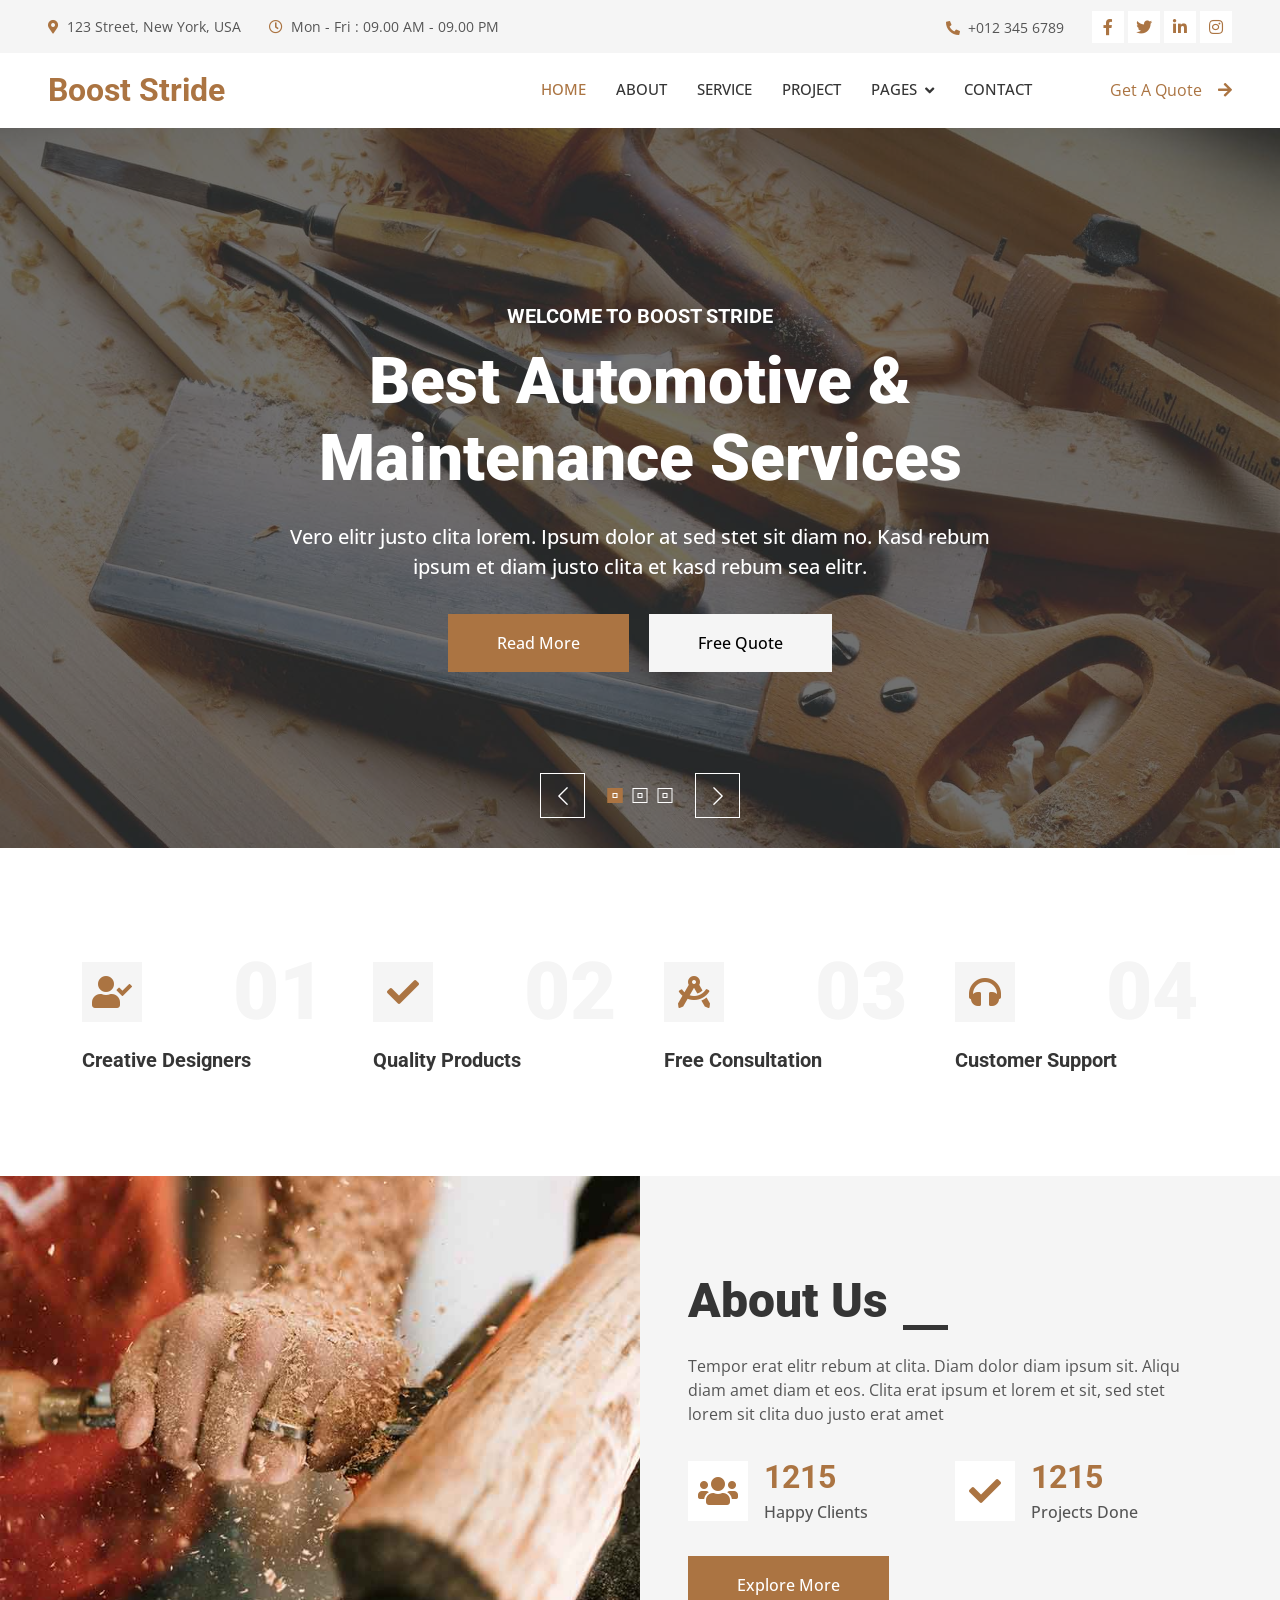
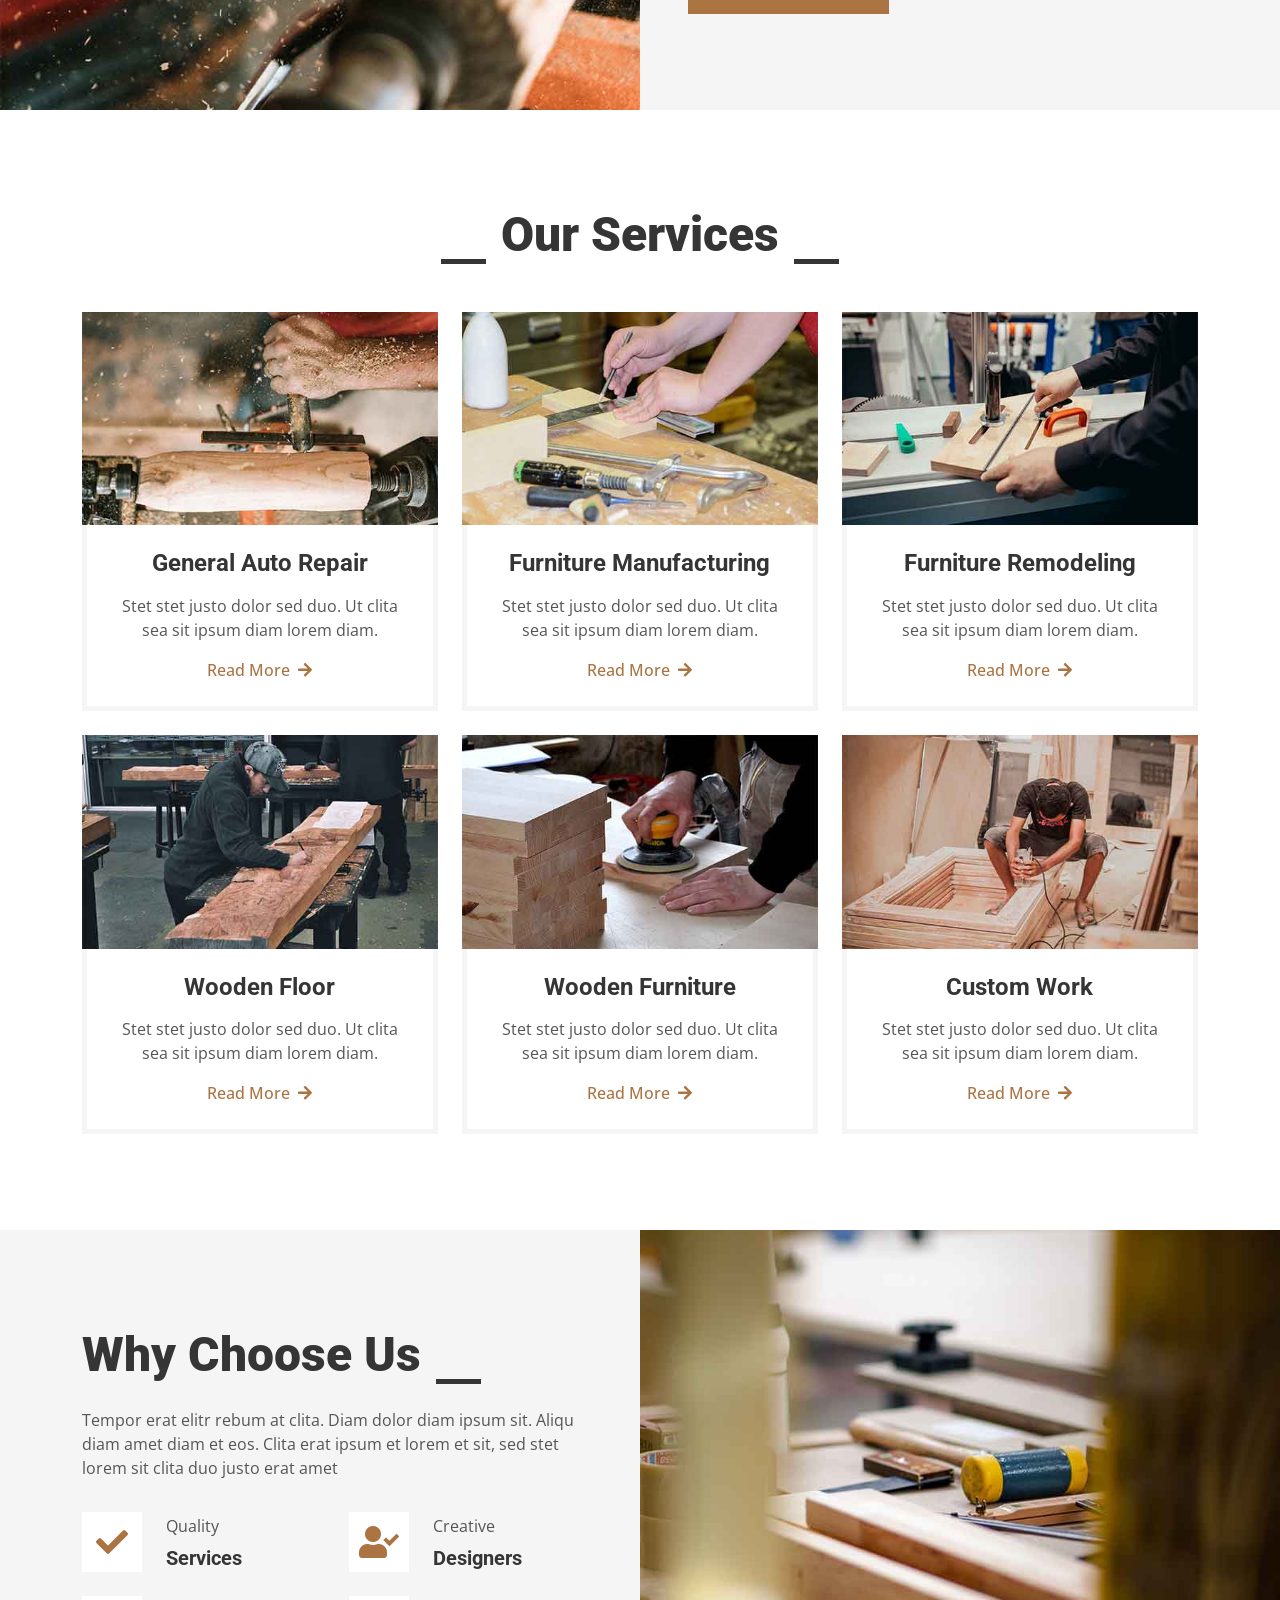
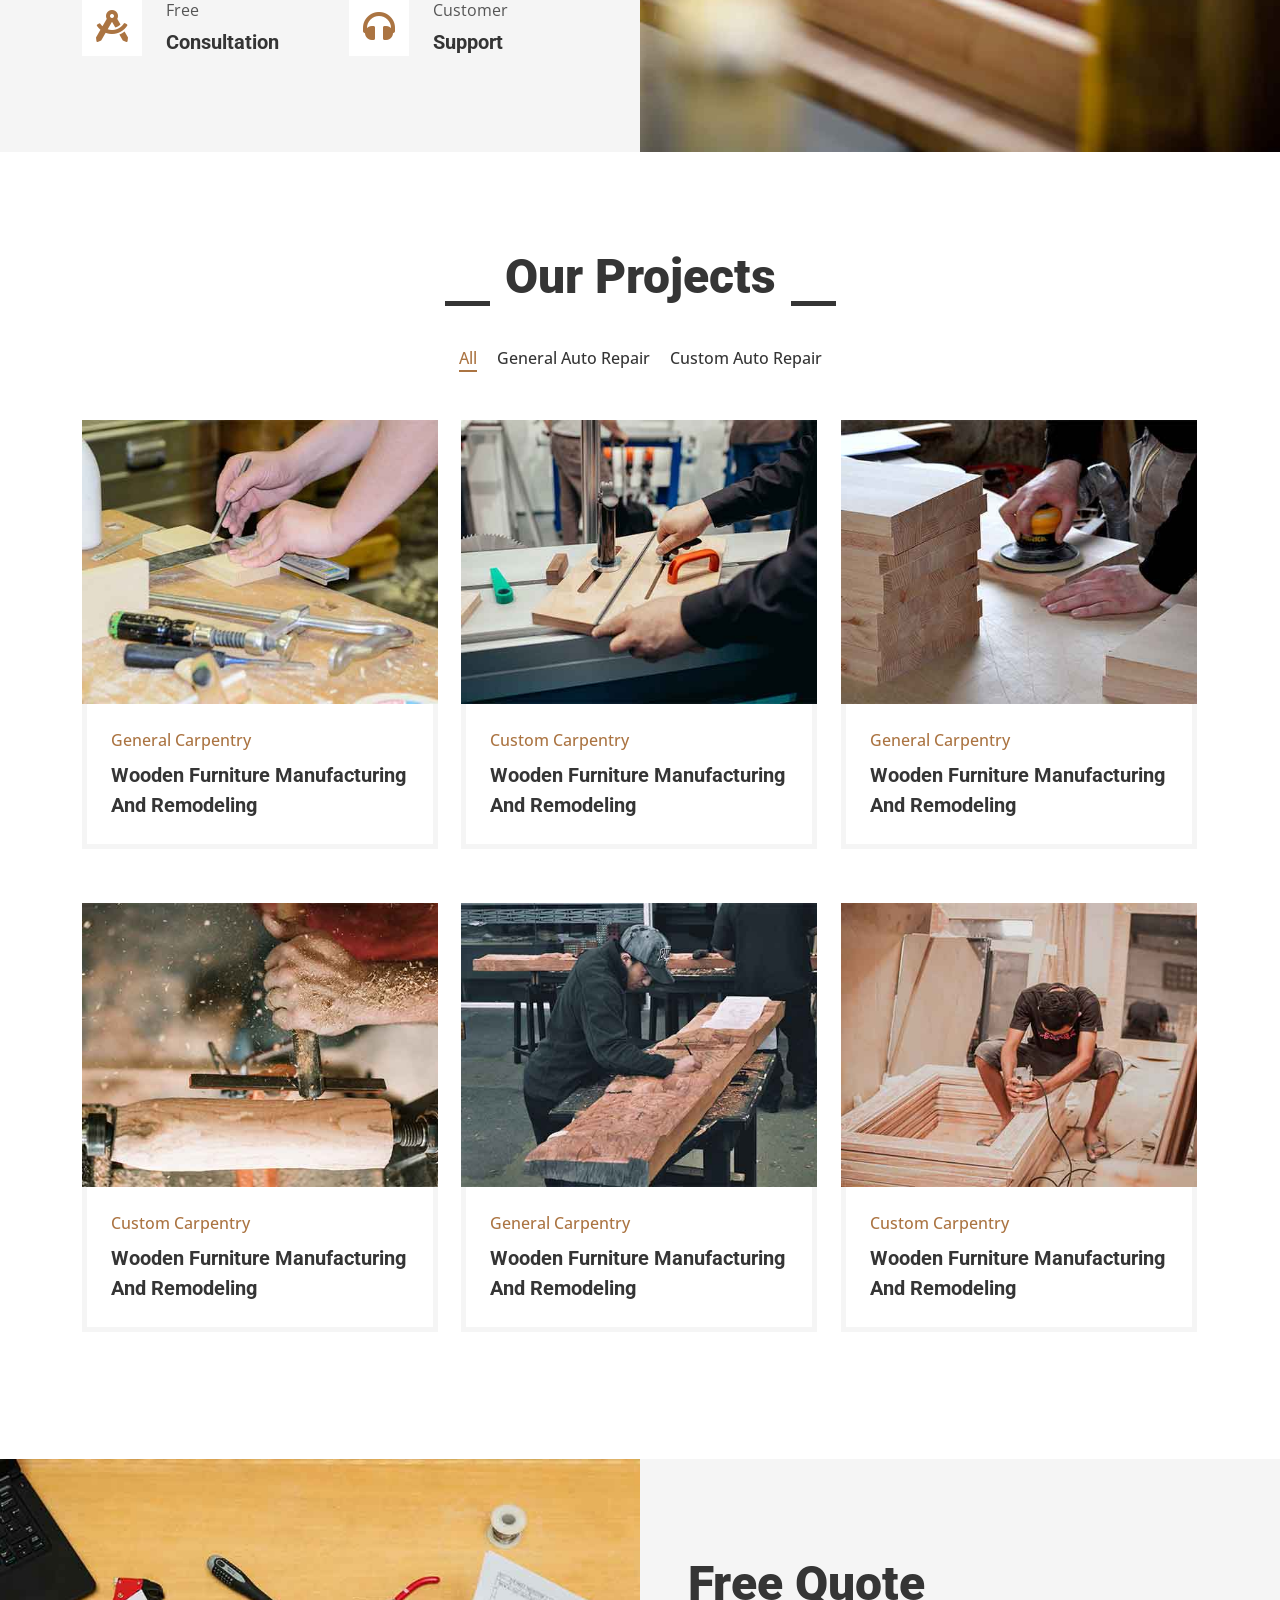
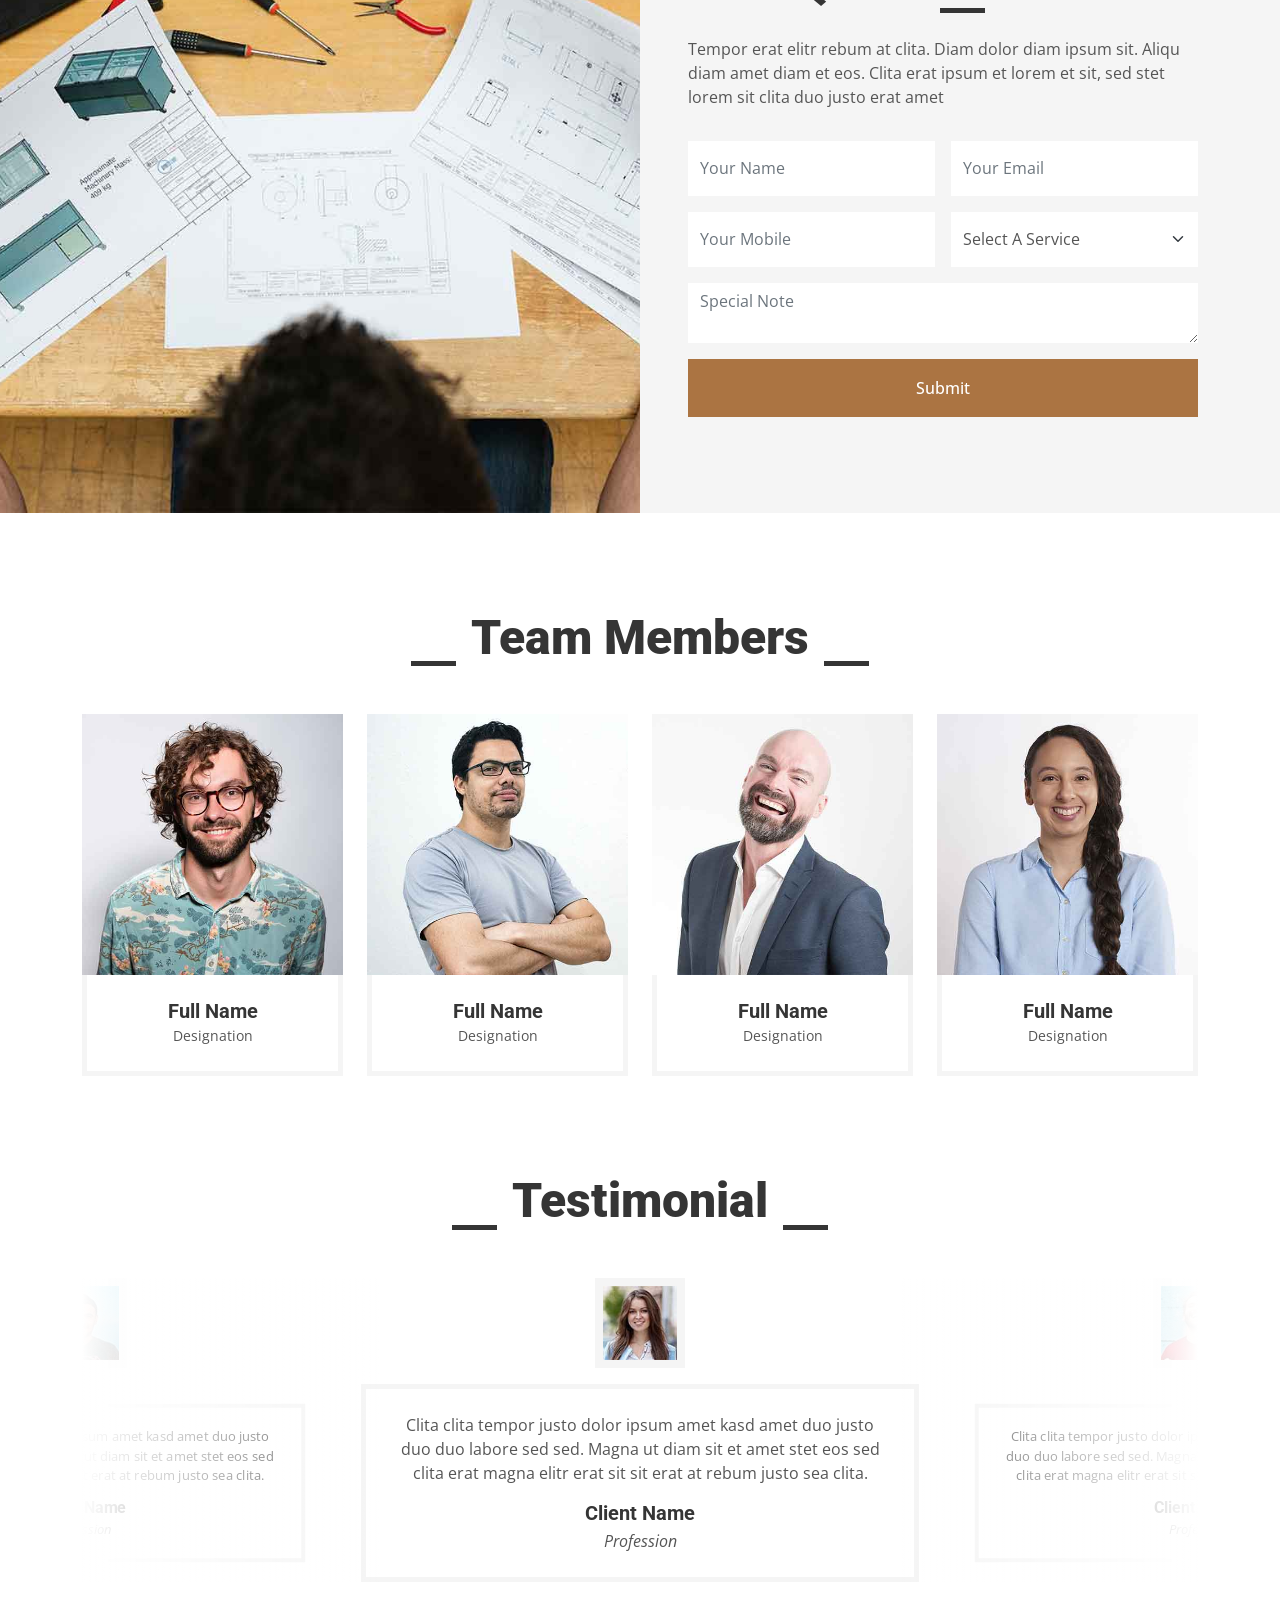
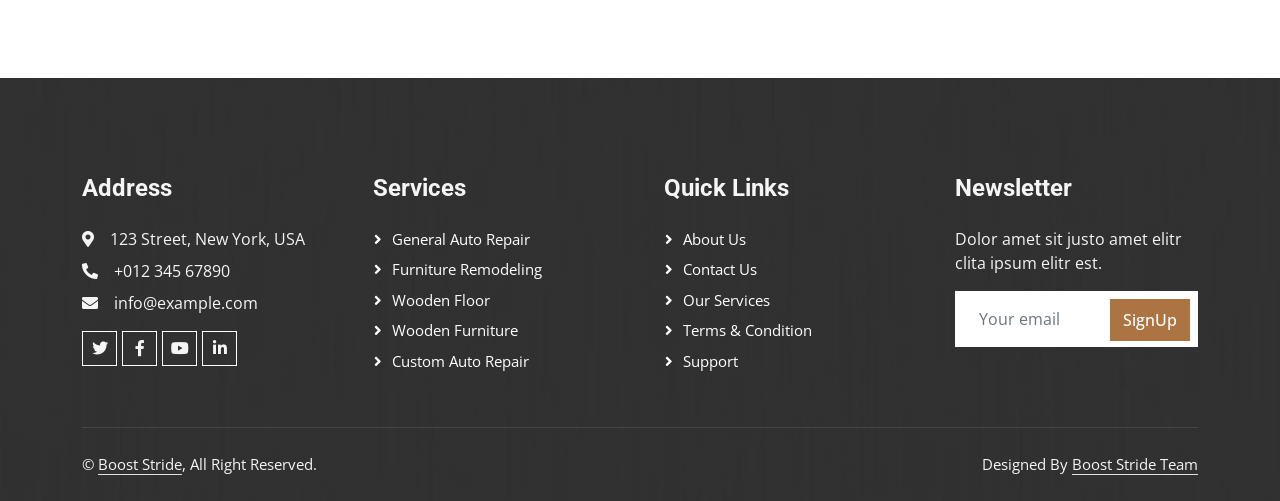
==== commit 19270e08: "professional Architect" ====
--- a/index.html
+++ b/index.html
@@ -37,7 +37,7 @@
 <body>
     <!-- Spinner Start -->
     <div id="spinner"
-        class="show bg-white position-fixed translate-middle w-100 vh-100 top-50 start-50 d-flex align-items-center justify-content-center">
+        class="c-spinner show bg-white position-fixed translate-middle w-100 vh-100 top-50 start-50 d-flex align-items-center justify-content-center">
         <div class="spinner-grow text-primary" style="width: 3rem; height: 3rem;" role="status">
             <span class="sr-only">Loading...</span>
         </div>
@@ -78,7 +78,7 @@
 
 
     <!-- Navbar Start -->
-    <nav class="navbar navbar-expand-lg bg-white navbar-light sticky-top p-0">
+    <nav class="l-navbar navbar navbar-expand-lg bg-white navbar-light sticky-top p-0">
         <a href="index.html" class="navbar-brand d-flex align-items-center px-4 px-lg-5">
             <h2 class="m-0 text-primary">Boost Stride</h2>
         </a>
@@ -87,7 +87,7 @@
         </button>
         <div class="collapse navbar-collapse" id="navbarCollapse">
             <div class="navbar-nav ms-auto p-4 p-lg-0">
-                <a href="index.html" class="nav-item nav-link active">Home</a>
+                <a href="index.html" class="l-navbar__nav-link nav-item nav-link active">Home</a>
                 <a href="about.html" class="nav-item nav-link">About</a>
                 <a href="service.html" class="nav-item nav-link">Service</a>
                 <a href="project.html" class="nav-item nav-link">Project</a>
@@ -103,7 +103,7 @@
                 </div>
                 <a href="contact.html" class="nav-item nav-link">Contact</a>
             </div>
-            <a href="" class="btn btn-primary py-4 px-lg-5 d-none d-lg-block">Get A Quote<i
+            <a href="" class="c-btn c-btn--primary py-4 px-lg-5 d-none d-lg-block">Get A Quote<i
                     class="fa fa-arrow-right ms-3"></i></a>
         </div>
     </nav>
@@ -296,7 +296,7 @@
             </div>
             <div class="row g-4">
                 <div class="col-md-6 col-lg-4 wow fadeInUp" data-wow-delay="0.1s">
-                    <div class="service-item">
+                    <div class="c-service-item service-item">
                         <div class="overflow-hidden">
                             <img class="img-fluid" src="img/service-1.jpg" alt="">
                         </div>
@@ -332,7 +332,7 @@
                     </div>
                 </div>
                 <div class="col-md-6 col-lg-4 wow fadeInUp" data-wow-delay="0.1s">
-                    <div class="service-item">
+                    <div class="c-service-item service-item">
                         <div class="overflow-hidden">
                             <img class="img-fluid" src="img/service-4.jpg" alt="">
                         </div>
@@ -747,7 +747,7 @@
 
 
     <!-- Footer Start -->
-    <div class="container-fluid bg-dark text-light footer mt-5 pt-5 wow fadeIn" data-wow-delay="0.1s">
+    <div class="l-footer container-fluid bg-dark text-light footer mt-5 pt-5 wow fadeIn" data-wow-delay="0.1s">
         <div class="container py-5">
             <div class="row g-5">
                 <div class="col-lg-3 col-md-6">
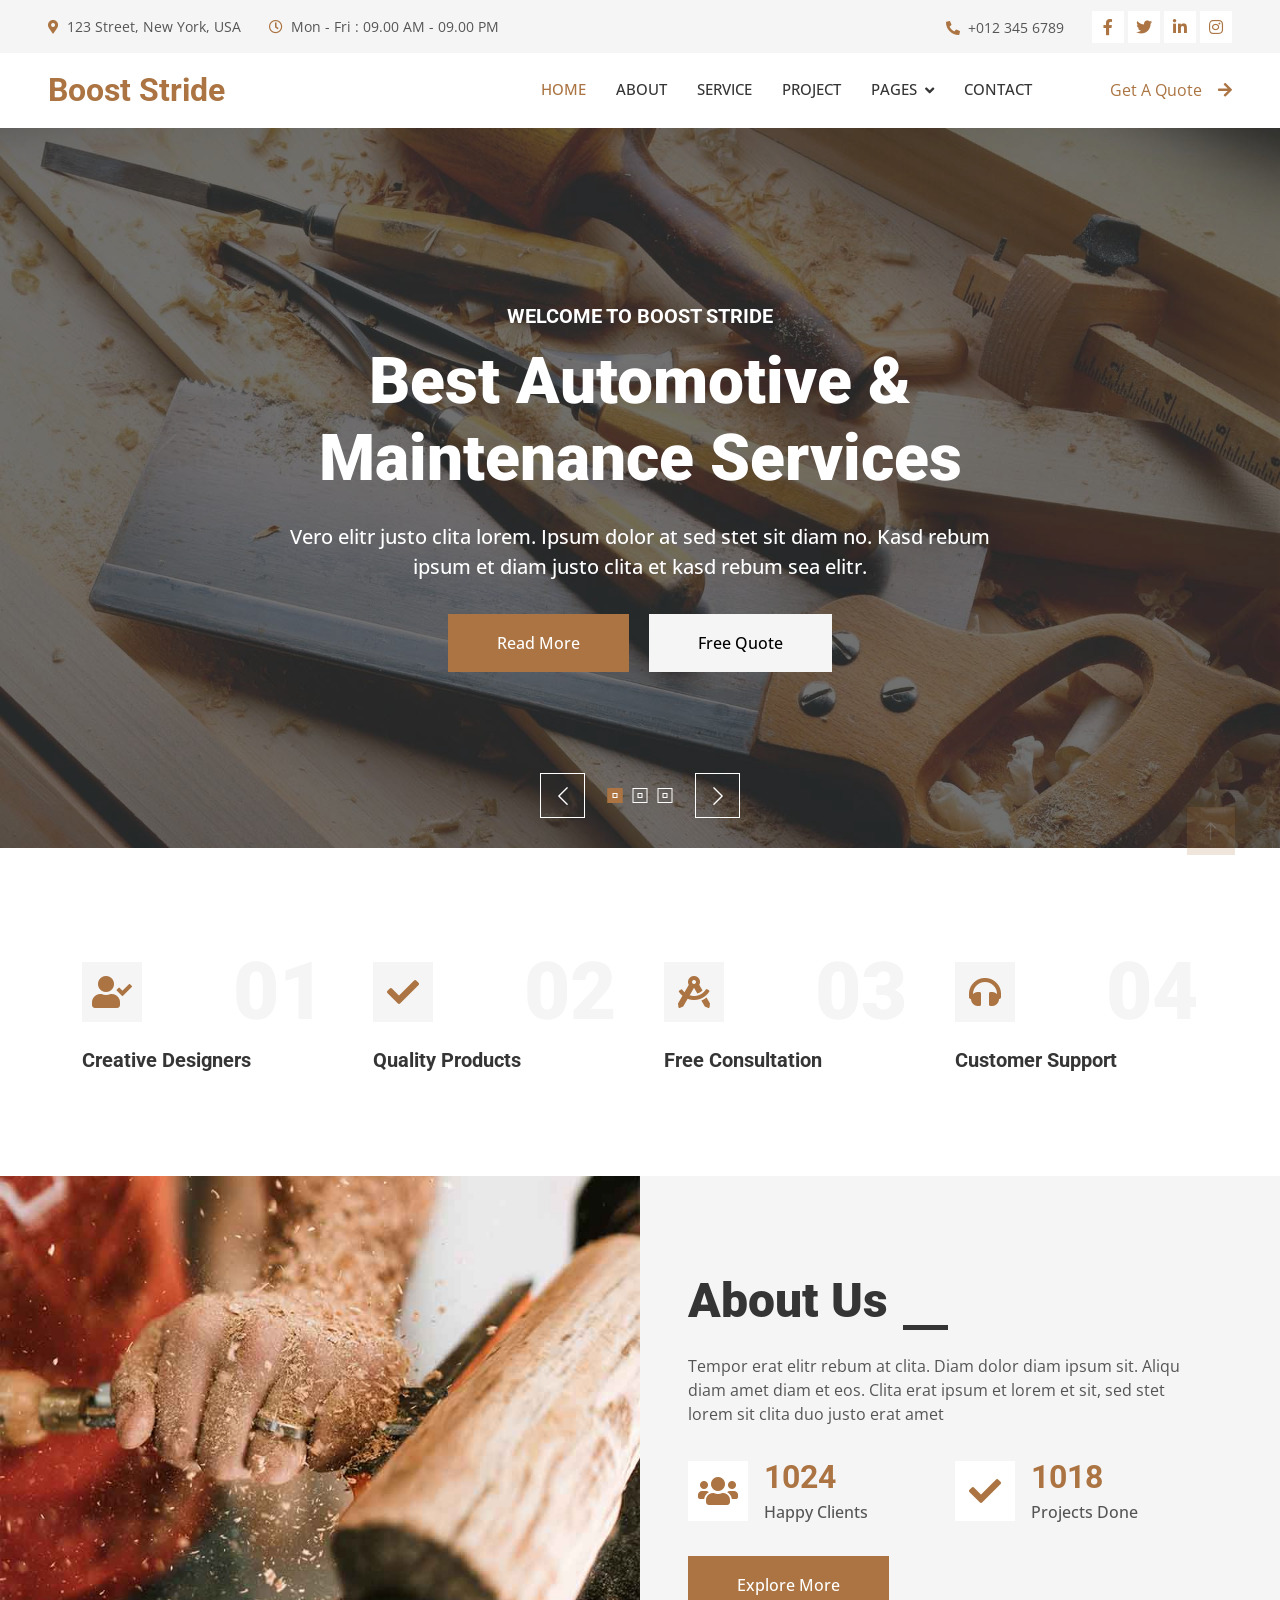
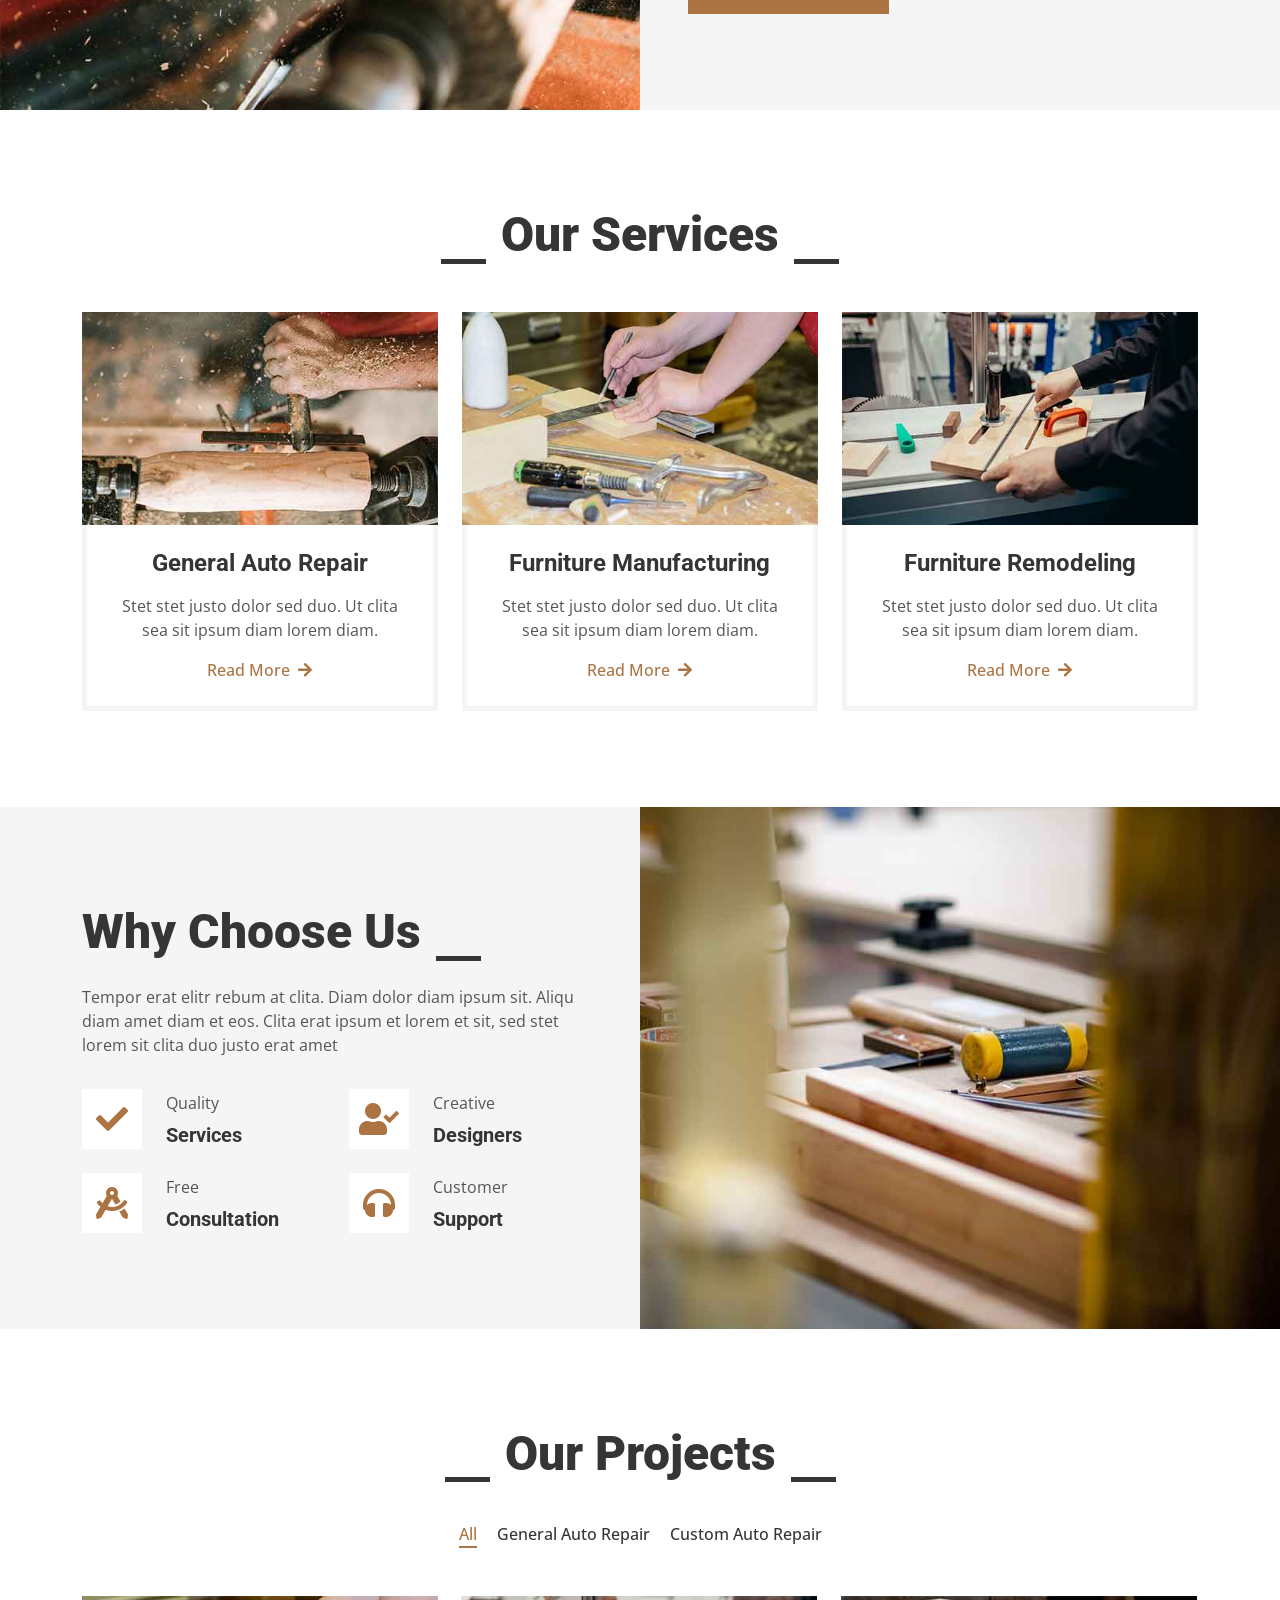
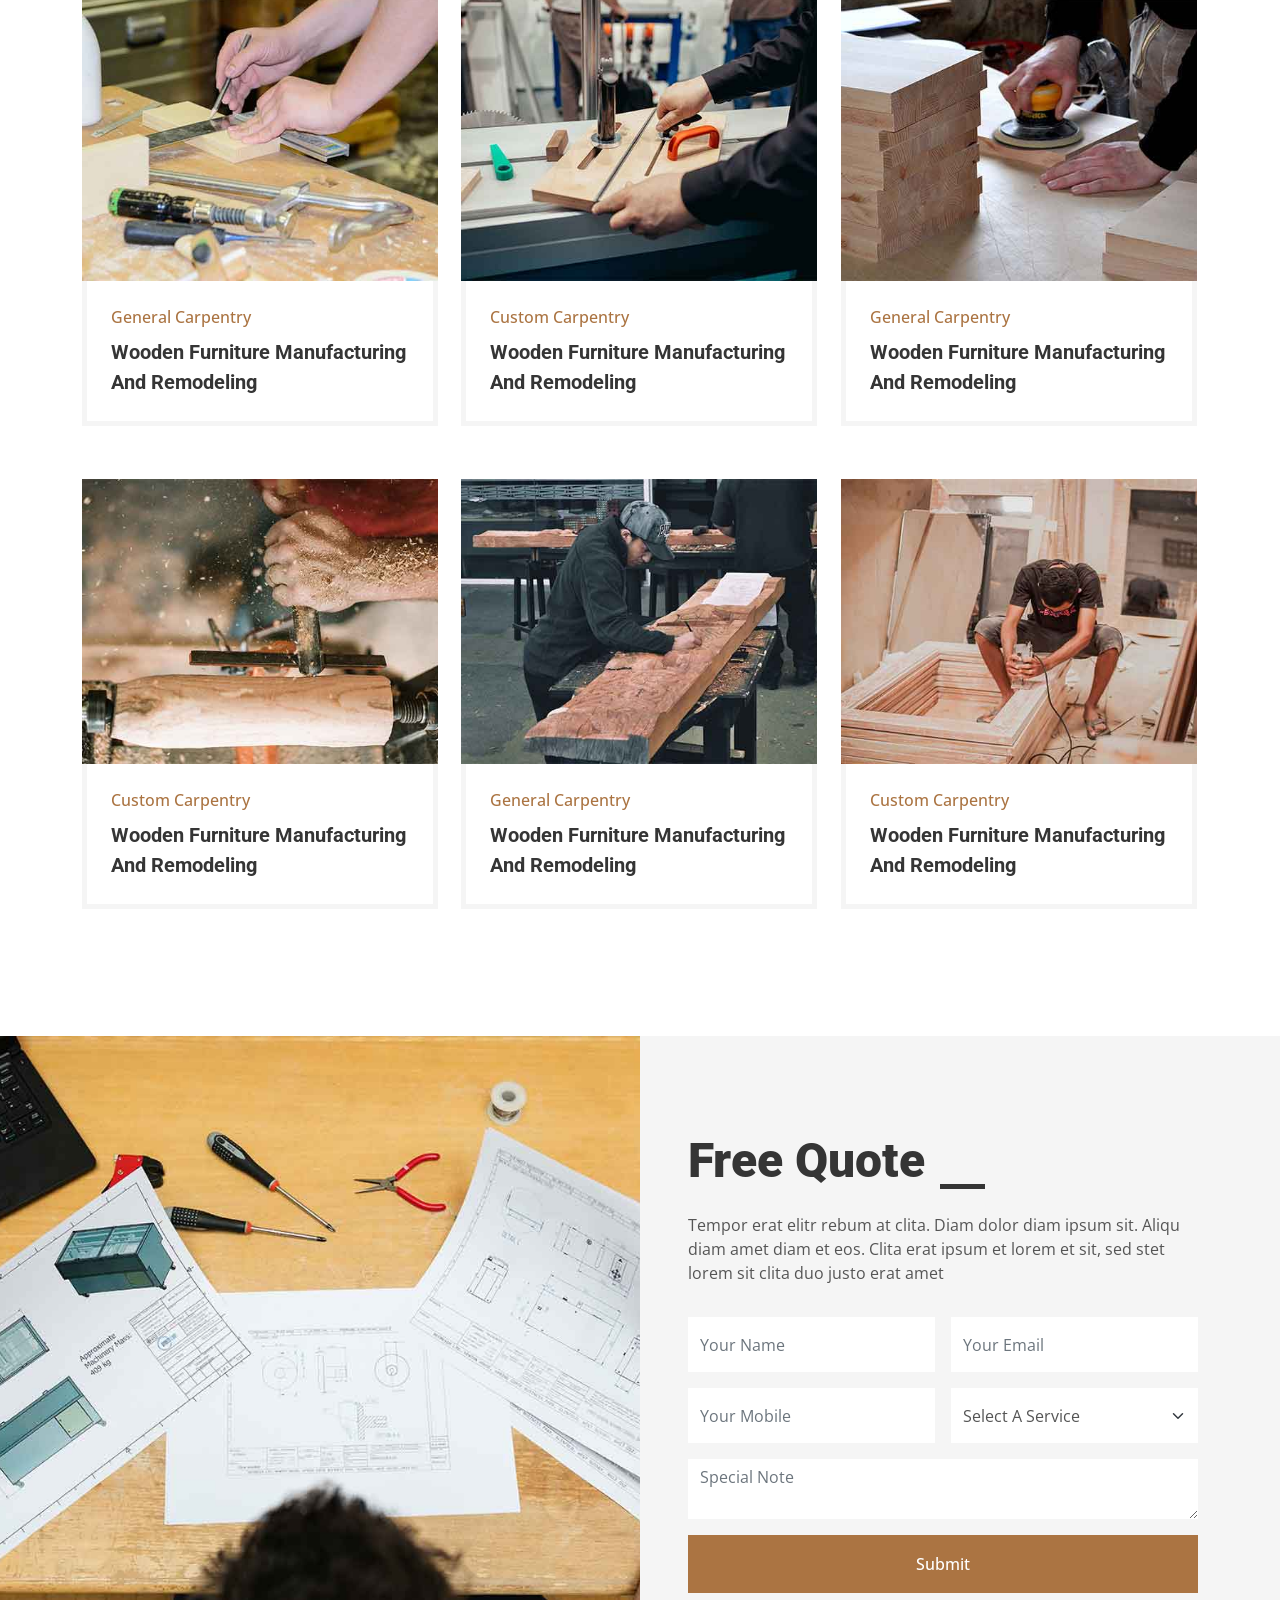
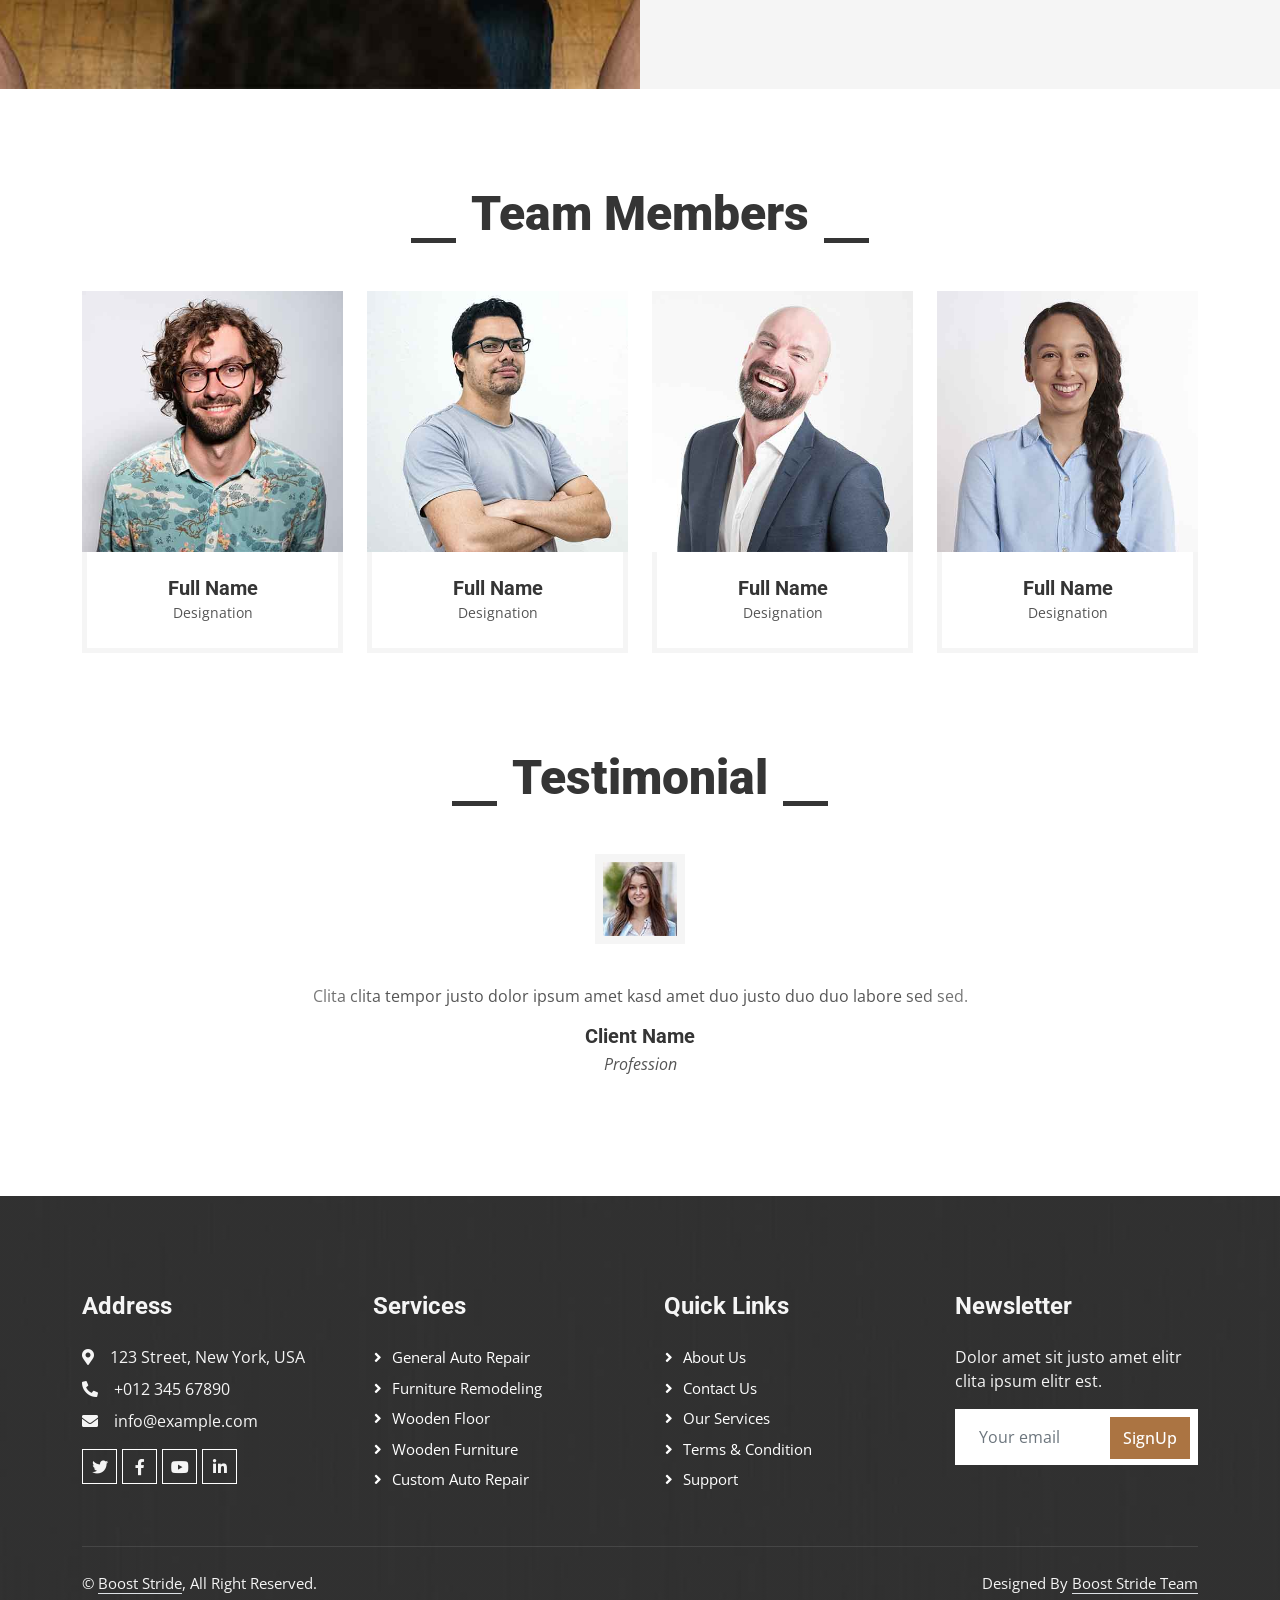
==== commit 26d3a3d3: "Zero Coding for Content" ====
--- a/index.html
+++ b/index.html
@@ -120,11 +120,14 @@
                     <div class="container">
                         <div class="row justify-content-center">
                             <div class="col-12 col-lg-8 text-center">
-                                <h5 class="text-white text-uppercase mb-3 animated slideInDown">Welcome To Boost Stride
+                                <h5 id="hero-subtitle" class="text-white text-uppercase mb-3 animated slideInDown">
+                                    Welcome To Boost Stride
                                 </h5>
-                                <h1 class="display-3 text-white animated slideInDown mb-4">Best Automotive & Maintenance
+                                <h1 id="hero-title" class="display-3 text-white animated slideInDown mb-4">Best
+                                    Automotive & Maintenance
                                     Services</h1>
-                                <p class="fs-5 fw-medium text-white mb-4 pb-2">Vero elitr justo clita lorem. Ipsum dolor
+                                <p id="hero-desc" class="fs-5 fw-medium text-white mb-4 pb-2">Vero elitr justo clita
+                                    lorem. Ipsum dolor
                                     at sed stet sit diam no. Kasd rebum ipsum et diam justo clita et kasd rebum sea
                                     elitr.</p>
                                 <a href="" class="btn btn-primary py-md-3 px-md-5 me-3 animated slideInLeft">Read
@@ -294,79 +297,8 @@
             <div class="section-title text-center">
                 <h1 class="display-5 mb-5">Our Services</h1>
             </div>
-            <div class="row g-4">
-                <div class="col-md-6 col-lg-4 wow fadeInUp" data-wow-delay="0.1s">
-                    <div class="c-service-item service-item">
-                        <div class="overflow-hidden">
-                            <img class="img-fluid" src="img/service-1.jpg" alt="">
-                        </div>
-                        <div class="p-4 text-center border border-5 border-light border-top-0">
-                            <h4 class="mb-3">General Auto Repair</h4>
-                            <p>Stet stet justo dolor sed duo. Ut clita sea sit ipsum diam lorem diam.</p>
-                            <a class="fw-medium" href="">Read More<i class="fa fa-arrow-right ms-2"></i></a>
-                        </div>
-                    </div>
-                </div>
-                <div class="col-md-6 col-lg-4 wow fadeInUp" data-wow-delay="0.3s">
-                    <div class="service-item">
-                        <div class="overflow-hidden">
-                            <img class="img-fluid" src="img/service-2.jpg" alt="">
-                        </div>
-                        <div class="p-4 text-center border border-5 border-light border-top-0">
-                            <h4 class="mb-3">Furniture Manufacturing</h4>
-                            <p>Stet stet justo dolor sed duo. Ut clita sea sit ipsum diam lorem diam.</p>
-                            <a class="fw-medium" href="">Read More<i class="fa fa-arrow-right ms-2"></i></a>
-                        </div>
-                    </div>
-                </div>
-                <div class="col-md-6 col-lg-4 wow fadeInUp" data-wow-delay="0.5s">
-                    <div class="service-item">
-                        <div class="overflow-hidden">
-                            <img class="img-fluid" src="img/service-3.jpg" alt="">
-                        </div>
-                        <div class="p-4 text-center border border-5 border-light border-top-0">
-                            <h4 class="mb-3">Furniture Remodeling</h4>
-                            <p>Stet stet justo dolor sed duo. Ut clita sea sit ipsum diam lorem diam.</p>
-                            <a class="fw-medium" href="">Read More<i class="fa fa-arrow-right ms-2"></i></a>
-                        </div>
-                    </div>
-                </div>
-                <div class="col-md-6 col-lg-4 wow fadeInUp" data-wow-delay="0.1s">
-                    <div class="c-service-item service-item">
-                        <div class="overflow-hidden">
-                            <img class="img-fluid" src="img/service-4.jpg" alt="">
-                        </div>
-                        <div class="p-4 text-center border border-5 border-light border-top-0">
-                            <h4 class="mb-3">Wooden Floor</h4>
-                            <p>Stet stet justo dolor sed duo. Ut clita sea sit ipsum diam lorem diam.</p>
-                            <a class="fw-medium" href="">Read More<i class="fa fa-arrow-right ms-2"></i></a>
-                        </div>
-                    </div>
-                </div>
-                <div class="col-md-6 col-lg-4 wow fadeInUp" data-wow-delay="0.3s">
-                    <div class="service-item">
-                        <div class="overflow-hidden">
-                            <img class="img-fluid" src="img/service-5.jpg" alt="">
-                        </div>
-                        <div class="p-4 text-center border border-5 border-light border-top-0">
-                            <h4 class="mb-3">Wooden Furniture</h4>
-                            <p>Stet stet justo dolor sed duo. Ut clita sea sit ipsum diam lorem diam.</p>
-                            <a class="fw-medium" href="">Read More<i class="fa fa-arrow-right ms-2"></i></a>
-                        </div>
-                    </div>
-                </div>
-                <div class="col-md-6 col-lg-4 wow fadeInUp" data-wow-delay="0.5s">
-                    <div class="service-item">
-                        <div class="overflow-hidden">
-                            <img class="img-fluid" src="img/service-6.jpg" alt="">
-                        </div>
-                        <div class="p-4 text-center border border-5 border-light border-top-0">
-                            <h4 class="mb-3">Custom Work</h4>
-                            <p>Stet stet justo dolor sed duo. Ut clita sea sit ipsum diam lorem diam.</p>
-                            <a class="fw-medium" href="">Read More<i class="fa fa-arrow-right ms-2"></i></a>
-                        </div>
-                    </div>
-                </div>
+            <div id="services-container" class="row g-4">
+                <!-- Data injected by app.js -->
             </div>
         </div>
     </div>
@@ -706,40 +638,8 @@
             <div class="section-title text-center">
                 <h1 class="display-5 mb-5">Testimonial</h1>
             </div>
-            <div class="owl-carousel testimonial-carousel">
-                <div class="testimonial-item text-center">
-                    <img class="img-fluid bg-light p-2 mx-auto mb-3" src="img/testimonial-1.jpg"
-                        style="width: 90px; height: 90px;">
-                    <div class="testimonial-text text-center p-4">
-                        <p>Clita clita tempor justo dolor ipsum amet kasd amet duo justo duo duo labore sed sed. Magna
-                            ut diam sit et amet stet eos sed clita erat magna elitr erat sit sit erat at rebum justo sea
-                            clita.</p>
-                        <h5 class="mb-1">Client Name</h5>
-                        <span class="fst-italic">Profession</span>
-                    </div>
-                </div>
-                <div class="testimonial-item text-center">
-                    <img class="img-fluid bg-light p-2 mx-auto mb-3" src="img/testimonial-2.jpg"
-                        style="width: 90px; height: 90px;">
-                    <div class="testimonial-text text-center p-4">
-                        <p>Clita clita tempor justo dolor ipsum amet kasd amet duo justo duo duo labore sed sed. Magna
-                            ut diam sit et amet stet eos sed clita erat magna elitr erat sit sit erat at rebum justo sea
-                            clita.</p>
-                        <h5 class="mb-1">Client Name</h5>
-                        <span class="fst-italic">Profession</span>
-                    </div>
-                </div>
-                <div class="testimonial-item text-center">
-                    <img class="img-fluid bg-light p-2 mx-auto mb-3" src="img/testimonial-3.jpg"
-                        style="width: 90px; height: 90px;">
-                    <div class="testimonial-text text-center p-4">
-                        <p>Clita clita tempor justo dolor ipsum amet kasd amet duo justo duo duo labore sed sed. Magna
-                            ut diam sit et amet stet eos sed clita erat magna elitr erat sit sit erat at rebum justo sea
-                            clita.</p>
-                        <h5 class="mb-1">Client Name</h5>
-                        <span class="fst-italic">Profession</span>
-                    </div>
-                </div>
+            <div id="testimonials-container" class="owl-carousel testimonial-carousel">
+                <!-- Data injected by app.js -->
             </div>
         </div>
     </div>
@@ -752,9 +652,12 @@
             <div class="row g-5">
                 <div class="col-lg-3 col-md-6">
                     <h4 class="text-light mb-4">Address</h4>
-                    <p class="mb-2"><i class="fa fa-map-marker-alt me-3"></i>123 Street, New York, USA</p>
-                    <p class="mb-2"><i class="fa fa-phone-alt me-3"></i>+012 345 67890</p>
-                    <p class="mb-2"><i class="fa fa-envelope me-3"></i>info@example.com</p>
+                    <p class="mb-2"><i class="fa fa-map-marker-alt me-3"></i><span id="footer-address">123 Street, New
+                            York, USA</span></p>
+                    <p class="mb-2"><i class="fa fa-phone-alt me-3"></i><span id="footer-phone">+012 345 67890</span>
+                    </p>
+                    <p class="mb-2"><i class="fa fa-envelope me-3"></i><span id="footer-email">info@example.com</span>
+                    </p>
                     <div class="d-flex pt-2">
                         <a class="btn btn-outline-light btn-social" href=""><i class="fab fa-twitter"></i></a>
                         <a class="btn btn-outline-light btn-social" href=""><i class="fab fa-facebook-f"></i></a>
@@ -793,7 +696,8 @@
             <div class="copyright">
                 <div class="row">
                     <div class="col-md-6 text-center text-md-start mb-3 mb-md-0">
-                        &copy; <a class="border-bottom" href="#">Boost Stride</a>, All Right Reserved.
+                        &copy; <a id="footer-copyright" class="border-bottom" href="#">Boost Stride</a>, All Right
+                        Reserved.
                     </div>
                     <div class="col-md-6 text-center text-md-end">
                         Designed By <a class="border-bottom" href="#">Boost Stride Team</a>
@@ -820,6 +724,9 @@
     <script src="lib/isotope/isotope.pkgd.min.js"></script>
     <script src="lib/lightbox/js/lightbox.min.js"></script>
 
+    <!-- Custom Framework JavaScript -->
+    <script src="src/js/app.js"></script>
+
     <!-- Template Javascript -->
     <script src="js/main.js"></script>
 </body>
